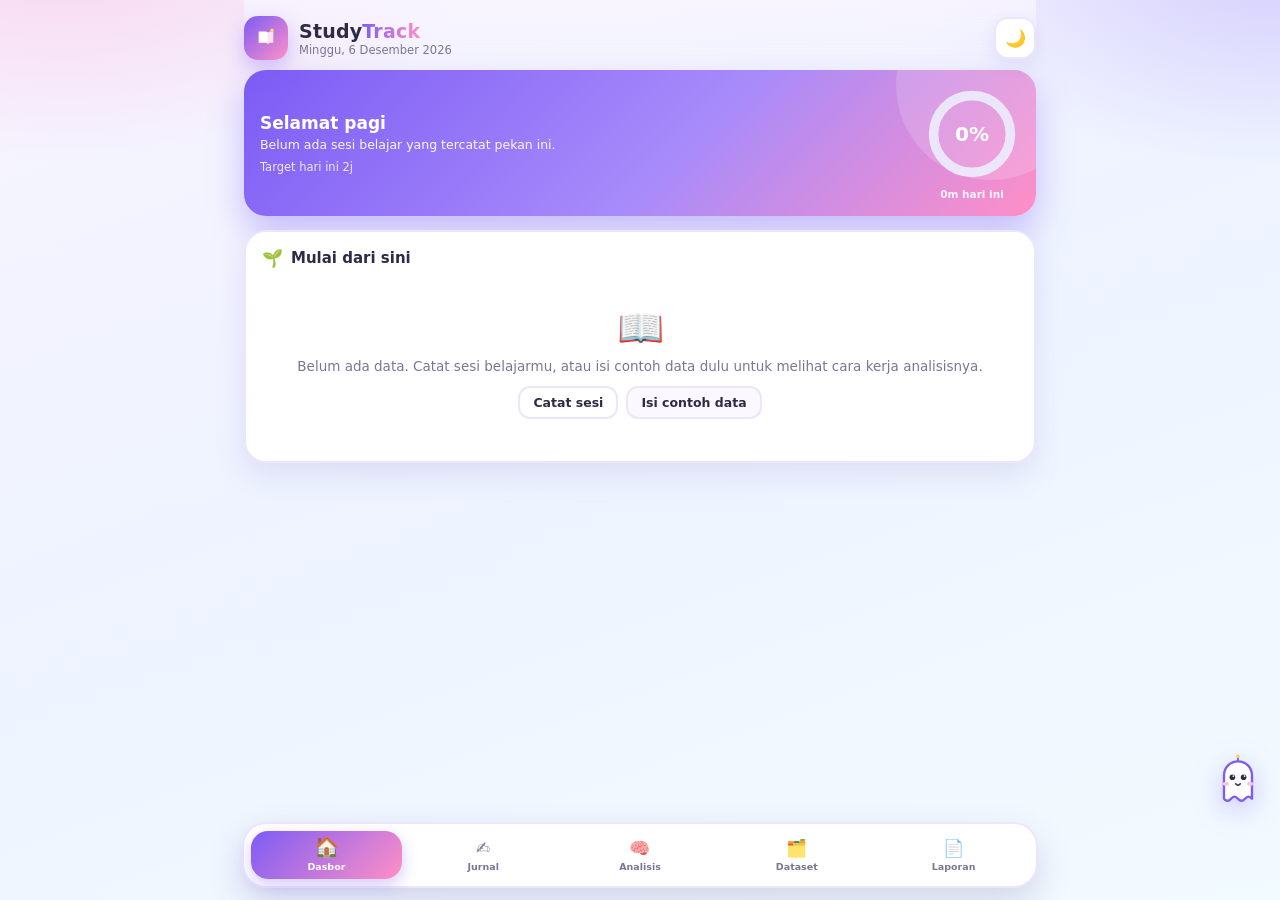
==== index.html @ 9d5ac4df "Versi web awal StudyTrack: pencatatan sesi, K-Means, dataset, laporan - Turunan struktur Target Ashi" ====
<!DOCTYPE html>
<html lang="id" data-tema="terang">
<head>
<meta charset="utf-8">
<meta name="viewport" content="width=device-width, initial-scale=1, viewport-fit=cover">
<meta name="theme-color" content="#7c5cf5">
<meta name="description" content="StudyTrack — aplikasi analisis kebiasaan belajar mahasiswa dengan K-Means clustering. Catat sesi belajar, lihat polamu, dapatkan saran yang terukur.">
<title>StudyTrack — Analisis Kebiasaan Belajar</title>
<link rel="canonical" href="https://studytrack.ghothys.my.id/">
<link rel="icon" type="image/svg+xml" href="data:image/svg+xml,%3Csvg xmlns='http://www.w3.org/2000/svg' viewBox='0 0 32 32'%3E%3Crect width='32' height='32' rx='9' fill='%237c5cf5'/%3E%3Cpath d='M9 9h6.5a3 3 0 0 1 3 3v11a2.6 2.6 0 0 0-2.6-2.6H9z' fill='%23fff'/%3E%3Cpath d='M23 9h-4.5a3 3 0 0 0-3 3v11a2.6 2.6 0 0 1 2.6-2.6H23z' fill='%23ffd6ea'/%3E%3C/svg%3E">
<link rel="manifest" href="manifest.webmanifest">
<link rel="stylesheet" href="assets/css/app.css">
</head>
<body>
<div class="app">
  <header class="topbar">
    <div class="brand">
      <div class="logo" aria-hidden="true">
        <svg viewBox="0 0 32 32" fill="none">
          <path d="M7 8h8.2a3.8 3.8 0 0 1 3.8 3.8V25a3.2 3.2 0 0 0-3.2-3.2H7z" fill="#ffffff"/>
          <path d="M25 8h-3.2A3.8 3.8 0 0 0 18 11.8V25a3.2 3.2 0 0 1 3.2-3.2H25z" fill="#ffe1f0"/>
          <circle cx="23.5" cy="6.5" r="2.2" fill="#ffd166"/>
        </svg>
      </div>
      <div>
        <h1>Study<span>Track</span></h1>
        <p id="tanggal">—</p>
      </div>
    </div>
    <button class="icon-tombol" data-act="tema" id="btnTema" title="Ganti tema" aria-label="Ganti tema">🌙</button>
  </header>
  <main id="isi"></main>
</div>

<nav class="tabbar" id="tabbar" aria-label="Navigasi utama"></nav>

<button id="nora" data-act="nora" title="Nora — asisten kecil" aria-label="Tanya Nora">
  <svg viewBox="0 0 120 120" aria-hidden="true">
    <path d="M30 100V50a30 30 0 0 1 60 0v50q-7.5-9-15 0-7.5 9-15 0-7.5-9-15 0-7.5 9-15 0Z" fill="#ffffff" stroke="#7c5cf5" stroke-width="5" stroke-linejoin="round"/>
    <circle cx="48" cy="54" r="6" fill="#2f2a45"/>
    <circle cx="72" cy="54" r="6" fill="#2f2a45"/>
    <circle cx="50" cy="51.5" r="1.9" fill="#ffffff"/>
    <circle cx="74" cy="51.5" r="1.9" fill="#ffffff"/>
    <ellipse cx="34" cy="68" rx="6.5" ry="4.5" fill="#ffc2dc"/>
    <ellipse cx="86" cy="68" rx="6.5" ry="4.5" fill="#ffc2dc"/>
    <path d="M55 68q5 6 10 0" fill="none" stroke="#2f2a45" stroke-width="3.2" stroke-linecap="round"/>
    <path d="M60 20v-8" stroke="#7c5cf5" stroke-width="4" stroke-linecap="round"/>
    <circle cx="60" cy="9" r="4" fill="#ffd166"/>
  </svg>
</button>
<div id="noraGelembung" role="status" aria-live="polite"></div>
<div id="toastWadah" aria-live="polite"></div>

<script src="assets/js/dataset.js"></script>
<script src="assets/js/kmeans.js"></script>
<script src="assets/js/grafik.js"></script>
<script src="assets/js/app.js"></script>
</body>
</html>
---- assets/css/app.css ----
/* ============================================================
   StudyTrack — lembar gaya
   Warisan rupa Target Ashira: pastel, kartu membulat, tab bawah.
   ============================================================ */
:root{
  --bg1:#f7f4ff; --bg2:#eef3ff; --bg3:#f2fbff;
  --card:#ffffff; --card2:#fbf9ff;
  --text:#2f2a45; --muted:#7c7595;
  --garis:#ece6fb;
  --ungu:#7c5cf5; --ungu2:#a78bfa; --pink:#ff8fc7;
  --biru:#5b8def; --mint:#34d399; --kuning:#f0a83c; --merah:#e8577d;
  --bayang:0 12px 30px rgba(110,90,180,.14);
  --bayang-kecil:0 6px 16px rgba(110,90,180,.1);
}
[data-tema="gelap"]{
  --bg1:#17142a; --bg2:#121022; --bg3:#0f1a24;
  --card:#211c39; --card2:#2a2447;
  --text:#f2eefc; --muted:#a79fc0;
  --garis:#332c52;
  --bayang:0 12px 30px rgba(0,0,0,.45);
  --bayang-kecil:0 6px 16px rgba(0,0,0,.35);
}
*{box-sizing:border-box;-webkit-tap-highlight-color:transparent}
html,body{margin:0;padding:0}
body{
  font-family:system-ui,-apple-system,"Segoe UI",Roboto,sans-serif;
  color:var(--text);min-height:100vh;overflow-x:hidden;
  background:
    radial-gradient(720px 400px at 5% -8%,rgba(255,143,199,.32),transparent 58%),
    radial-gradient(700px 400px at 100% -6%,rgba(124,92,245,.26),transparent 55%),
    linear-gradient(160deg,var(--bg1),var(--bg2) 45%,var(--bg3));
  background-attachment:fixed;
  transition:background .4s ease,color .3s ease;
}
.app{position:relative;z-index:1;max-width:820px;margin:0 auto;padding:0 14px 120px}

/* ---------- Kepala ---------- */
.topbar{
  display:flex;align-items:center;justify-content:space-between;gap:12px;
  padding:16px 0 10px;position:sticky;top:0;z-index:20;backdrop-filter:blur(14px);
}
.topbar::after{
  content:"";position:absolute;inset:0;border-radius:0 0 22px 22px;z-index:-1;
  background:linear-gradient(180deg,var(--bg1),transparent);opacity:.9;
}
.brand{display:flex;align-items:center;gap:11px;min-width:0}
.logo{
  width:44px;height:44px;border-radius:14px;display:grid;place-items:center;flex:0 0 auto;
  background:linear-gradient(135deg,var(--ungu),var(--pink));
  box-shadow:0 8px 20px rgba(124,92,245,.34);
}
.logo svg{width:26px;height:26px}
.brand h1{margin:0;font-size:19px;letter-spacing:.2px;white-space:nowrap}
.brand h1 span{background:linear-gradient(90deg,var(--ungu),var(--pink));-webkit-background-clip:text;background-clip:text;color:transparent}
.brand p{margin:1px 0 0;font-size:11.5px;color:var(--muted);white-space:nowrap;overflow:hidden;text-overflow:ellipsis}
.icon-tombol{
  width:42px;height:42px;border-radius:14px;border:2px solid var(--garis);background:var(--card);
  font-size:17px;cursor:pointer;box-shadow:var(--bayang-kecil);flex:0 0 auto;
  transition:transform .18s ease;
}
.icon-tombol:active{transform:scale(.9)}

/* ---------- Kartu ---------- */
.kartu{
  background:var(--card);border:2px solid var(--garis);border-radius:22px;
  padding:16px;box-shadow:var(--bayang);margin-bottom:14px;
  animation:naik .45s cubic-bezier(.22,1,.36,1) both;
}
.kartu h2{margin:0 0 12px;font-size:15px;display:flex;align-items:center;gap:8px}
.kartu h2 .ikon{font-size:17px}
.kartu h2 .kanan{margin-left:auto;font-size:11.5px;font-weight:700;color:var(--muted)}
@keyframes naik{from{opacity:0;transform:translateY(14px)}to{opacity:1;transform:none}}

/* ---------- Hero ---------- */
.hero{
  background:linear-gradient(135deg,var(--ungu),var(--ungu2) 55%,var(--pink));
  color:#fff;border:0;box-shadow:0 16px 34px rgba(124,92,245,.36);position:relative;overflow:hidden;
}
.hero::after{content:"";position:absolute;width:190px;height:190px;border-radius:50%;background:rgba(255,255,255,.16);top:-80px;right:-50px}
.hero h2{color:#fff;margin:0 0 4px;font-size:17px}
.hero p{margin:0;font-size:12.5px;opacity:.94}
.hero-isi{display:flex;gap:14px;align-items:center;justify-content:space-between;position:relative;z-index:1}
.hero-ring{flex:0 0 auto;text-align:center}
.hero-ring .ring{width:96px;height:96px}
.hero-ring small{display:block;font-size:10.5px;opacity:.9;margin-top:2px;font-weight:700}

/* ---------- Statistik ---------- */
.petak{display:grid;grid-template-columns:repeat(2,1fr);gap:10px}
.stat{
  background:var(--card);border:2px solid var(--garis);border-radius:18px;padding:12px;
  box-shadow:var(--bayang-kecil);
}
.stat .lbl{font-size:11px;color:var(--muted);font-weight:700;display:flex;align-items:center;gap:5px}
.stat .angka{font-size:20px;font-weight:800;margin-top:5px}
.stat .angka small{font-size:11.5px;font-weight:700;color:var(--muted)}

/* ---------- Cincin ---------- */
.ring{width:110px;height:110px;flex:0 0 auto}
.ring-bg{fill:none;stroke:var(--garis);stroke-width:10}
.ring-fg{fill:none;stroke-width:10;stroke-linecap:round;transition:stroke-dashoffset .9s cubic-bezier(.22,1,.36,1)}
.ring-angka{font-size:21px;font-weight:800;fill:var(--text)}

/* ---------- Chip ---------- */
.chip-baris{display:flex;gap:8px;overflow-x:auto;padding:2px 0 6px;scrollbar-width:none}
.chip-baris::-webkit-scrollbar{display:none}
.chip{
  border:2px solid var(--garis);background:var(--card);color:var(--muted);
  padding:7px 14px;border-radius:999px;font-size:12.5px;font-weight:700;white-space:nowrap;
  cursor:pointer;font-family:inherit;transition:all .2s ease;
}
.chip.aktif{background:linear-gradient(135deg,var(--ungu),var(--pink));color:#fff;border-color:transparent;box-shadow:0 6px 16px rgba(124,92,245,.3)}

/* ---------- Formulir ---------- */
label{display:block;font-size:12px;font-weight:700;color:var(--muted);margin:10px 0 5px}
input,textarea,select{
  width:100%;padding:11px 13px;border:2px solid var(--garis);border-radius:15px;
  font-size:14px;font-family:inherit;background:var(--card2);color:var(--text);
  transition:border-color .2s ease,box-shadow .2s ease;
}
input:focus,textarea:focus,select:focus{outline:none;border-color:var(--ungu);box-shadow:0 0 0 4px rgba(124,92,245,.14)}
textarea{min-height:64px;resize:vertical}
.baris{display:flex;gap:10px;flex-wrap:wrap}
.baris>.kolom{flex:1;min-width:130px}
.tombol{
  border:2px solid var(--garis);background:var(--card);color:var(--text);
  padding:10px 16px;border-radius:15px;font-weight:700;font-size:13.5px;cursor:pointer;font-family:inherit;
  transition:transform .15s ease,filter .2s ease;
}
.tombol:active{transform:scale(.95)}
.tombol.utama{border:0;color:#fff;background:linear-gradient(135deg,var(--ungu),var(--pink));box-shadow:0 8px 20px rgba(124,92,245,.3);width:100%;margin-top:14px}
.tombol.mini{padding:7px 13px;font-size:12.5px;border-radius:12px}
.tombol.lembut{background:var(--card2)}
input[type=range]{-webkit-appearance:none;appearance:none;height:8px;padding:0;border:0;border-radius:999px;background:var(--garis);margin-top:10px}
input[type=range]::-webkit-slider-thumb{-webkit-appearance:none;width:22px;height:22px;border-radius:50%;background:linear-gradient(135deg,var(--ungu),var(--pink));cursor:pointer;box-shadow:0 4px 10px rgba(124,92,245,.4)}

/* ---------- Daftar ---------- */
.daftar{display:flex;flex-direction:column;gap:10px}
.item{
  display:flex;gap:11px;align-items:flex-start;background:var(--card2);border:2px solid var(--garis);
  border-radius:18px;padding:12px;
}
.item-isi{flex:1;min-width:0}
.item-judul{font-weight:700;font-size:14.5px;word-break:break-word;display:flex;flex-wrap:wrap;align-items:center;gap:6px}
.item-cat{font-size:12.5px;color:var(--muted);margin-top:3px;white-space:pre-wrap;word-break:break-word}
.item-meta{display:flex;gap:7px;align-items:center;flex-wrap:wrap;margin-top:7px;font-size:11.5px;color:var(--muted)}
.hapus{flex:0 0 auto;background:transparent;border:0;font-size:16px;cursor:pointer;opacity:.55;padding:4px;border-radius:10px}
.hapus:hover{opacity:1}
.pil{padding:3px 9px;border-radius:999px;font-size:10.5px;font-weight:800}
.pil.mandiri{background:rgba(52,211,153,.18);color:#137a56}
.pil.kelompok{background:rgba(91,141,239,.18);color:#2a5bb0}
.pil.kelas{background:rgba(240,168,60,.2);color:#8a5a05}
[data-tema="gelap"] .pil.mandiri{color:#5fe0b0}
[data-tema="gelap"] .pil.kelompok{color:#8ab4f8}
[data-tema="gelap"] .pil.kelas{color:#f3c274}
.kosong{padding:26px 14px;text-align:center;color:var(--muted);font-size:13.5px}
.kosong .emo{font-size:38px;display:block;margin-bottom:8px}

/* ---------- Grafik ---------- */
.grafik{width:100%;height:auto;display:block;overflow:visible}
.grafik text{font-family:inherit}
.grafik .sumbu{stroke:var(--garis);stroke-width:1.5}
.grafik .grid{stroke:var(--garis);stroke-width:1;stroke-dasharray:3 4;opacity:.9}
.grafik .label-sumbu{font-size:9px;fill:var(--muted);font-weight:700}
.grafik .nilai{font-size:9.5px;fill:var(--text);font-weight:800}

/* ---------- Tabel ---------- */
.tabel-bungkus{overflow-x:auto;border:2px solid var(--garis);border-radius:16px}
table{border-collapse:collapse;width:100%;font-size:12px}
th,td{padding:8px 9px;text-align:left;white-space:nowrap;border-bottom:1px solid var(--garis)}
th{background:var(--card2);font-size:10.5px;text-transform:uppercase;letter-spacing:.04em;color:var(--muted);position:sticky;top:0}
tbody tr:last-child td{border-bottom:0}
tbody tr:hover{background:var(--card2)}
td.num{text-align:right;font-variant-numeric:tabular-nums}

/* ---------- Cluster ---------- */
.cluster-kartu{
  border:2px solid var(--garis);border-left:6px solid var(--ungu);border-radius:16px;
  padding:12px;margin-bottom:10px;background:var(--card2);
}
.cluster-kartu h3{margin:0;font-size:14px;display:flex;align-items:center;gap:8px}
.cluster-kartu h3 .jumlah{margin-left:auto;font-size:11.5px;font-weight:700;color:var(--muted)}
.cluster-kartu p{margin:7px 0 0;font-size:12.5px;color:var(--muted);line-height:1.5}
.cluster-kartu .fitur{display:flex;flex-wrap:wrap;gap:6px;margin-top:9px}
.cluster-kartu .fitur span{
  font-size:11px;background:var(--card);border:1.5px solid var(--garis);
  border-radius:999px;padding:3px 9px;color:var(--text);font-weight:600;
}
.sorot{box-shadow:0 0 0 3px rgba(124,92,245,.25)}

/* ---------- Maskot ---------- */
#nora{
  position:fixed;right:14px;bottom:92px;z-index:46;width:56px;height:56px;border:0;padding:0;
  background:transparent;cursor:pointer;filter:drop-shadow(0 8px 14px rgba(124,92,245,.32));
}
#nora svg{width:100%;height:100%;animation:apung 3.4s ease-in-out infinite}
@keyframes apung{0%,100%{transform:translateY(0)}50%{transform:translateY(-7px)}}
#noraGelembung{
  position:fixed;right:76px;bottom:96px;z-index:47;max-width:230px;
  background:var(--card);border:2px solid var(--garis);border-radius:18px 18px 4px 18px;
  padding:10px 13px;font-size:12.5px;font-weight:600;line-height:1.45;color:var(--text);
  box-shadow:var(--bayang);opacity:0;transform:translateY(8px) scale(.92);transform-origin:bottom right;
  transition:opacity .26s ease,transform .32s cubic-bezier(.34,1.56,.64,1);pointer-events:none;
}
#noraGelembung.tampil{opacity:1;transform:none}

/* ---------- Toast ---------- */
#toastWadah{position:fixed;left:50%;transform:translateX(-50%);bottom:96px;z-index:70;display:flex;flex-direction:column;gap:8px;align-items:center;width:calc(100% - 40px);max-width:420px;pointer-events:none}
.toast{padding:11px 18px;border-radius:15px;color:#fff;font-size:13px;font-weight:700;box-shadow:0 10px 24px rgba(0,0,0,.2);animation:toastMasuk .32s cubic-bezier(.34,1.56,.64,1) both}
.toast.mint{background:linear-gradient(135deg,var(--mint),var(--biru))}
.toast.merah{background:linear-gradient(135deg,var(--merah),var(--pink))}
.toast.ungu{background:linear-gradient(135deg,var(--ungu),var(--ungu2))}
.toast.keluar{animation:toastKeluar .3s ease forwards}
@keyframes toastMasuk{from{opacity:0;transform:translateY(16px) scale(.94)}to{opacity:1;transform:none}}
@keyframes toastKeluar{to{opacity:0;transform:translateY(10px) scale(.95)}}

/* ---------- Tab bawah ---------- */
.tabbar{
  position:fixed;left:50%;transform:translateX(-50%);bottom:12px;z-index:50;
  width:calc(100% - 24px);max-width:796px;display:flex;gap:6px;
  background:var(--card);border:2px solid var(--garis);border-radius:24px;padding:7px;
  box-shadow:0 14px 34px rgba(90,70,150,.2);backdrop-filter:blur(14px);
}
.tab{
  flex:1;border:0;background:transparent;color:var(--muted);padding:7px 2px;border-radius:17px;
  cursor:pointer;font-family:inherit;display:flex;flex-direction:column;align-items:center;gap:3px;
  transition:all .22s cubic-bezier(.34,1.56,.64,1);
}
.tab .tab-ikon{font-size:17px;transition:transform .25s cubic-bezier(.34,1.56,.64,1)}
.tab .tab-nama{font-size:9.5px;font-weight:800}
.tab.aktif{background:linear-gradient(135deg,var(--ungu),var(--pink));color:#fff;box-shadow:0 6px 16px rgba(124,92,245,.32)}
.tab.aktif .tab-ikon{transform:scale(1.2) translateY(-1px)}
.tab:active{transform:scale(.93)}

/* ---------- Lain-lain ---------- */
.kecil{font-size:11.5px;color:var(--muted);line-height:1.55}
.catatan{background:var(--card2);border:2px dashed var(--garis);border-radius:14px;padding:10px 12px;font-size:11.5px;color:var(--muted);line-height:1.55}
.baris-tombol{display:flex;gap:8px;flex-wrap:wrap;margin-top:12px}
.angka-besar{font-size:26px;font-weight:800;letter-spacing:-.02em}
.angka-besar small{font-size:12px;font-weight:700;color:var(--muted)}
.sep{height:2px;background:var(--garis);border:0;margin:14px 0}
@media (max-width:360px){.petak{grid-template-columns:1fr}.brand h1{font-size:17px}}
@media (prefers-reduced-motion:reduce){*{animation-duration:.001s!important;transition-duration:.001ms!important}}

/* ---------- Cetak ---------- */
@media print{
  body{background:#fff;color:#000}
  .tabbar,#nora,#noraGelembung,.topbar .icon-tombol,.baris-tombol,.no-print{display:none!important}
  .app{max-width:100%;padding:0}
  .kartu{box-shadow:none;border:1px solid #ddd;break-inside:avoid;page-break-inside:avoid}
  .hero{background:#eee!important;color:#000!important}
  .hero h2,.hero p{color:#000!important}
}
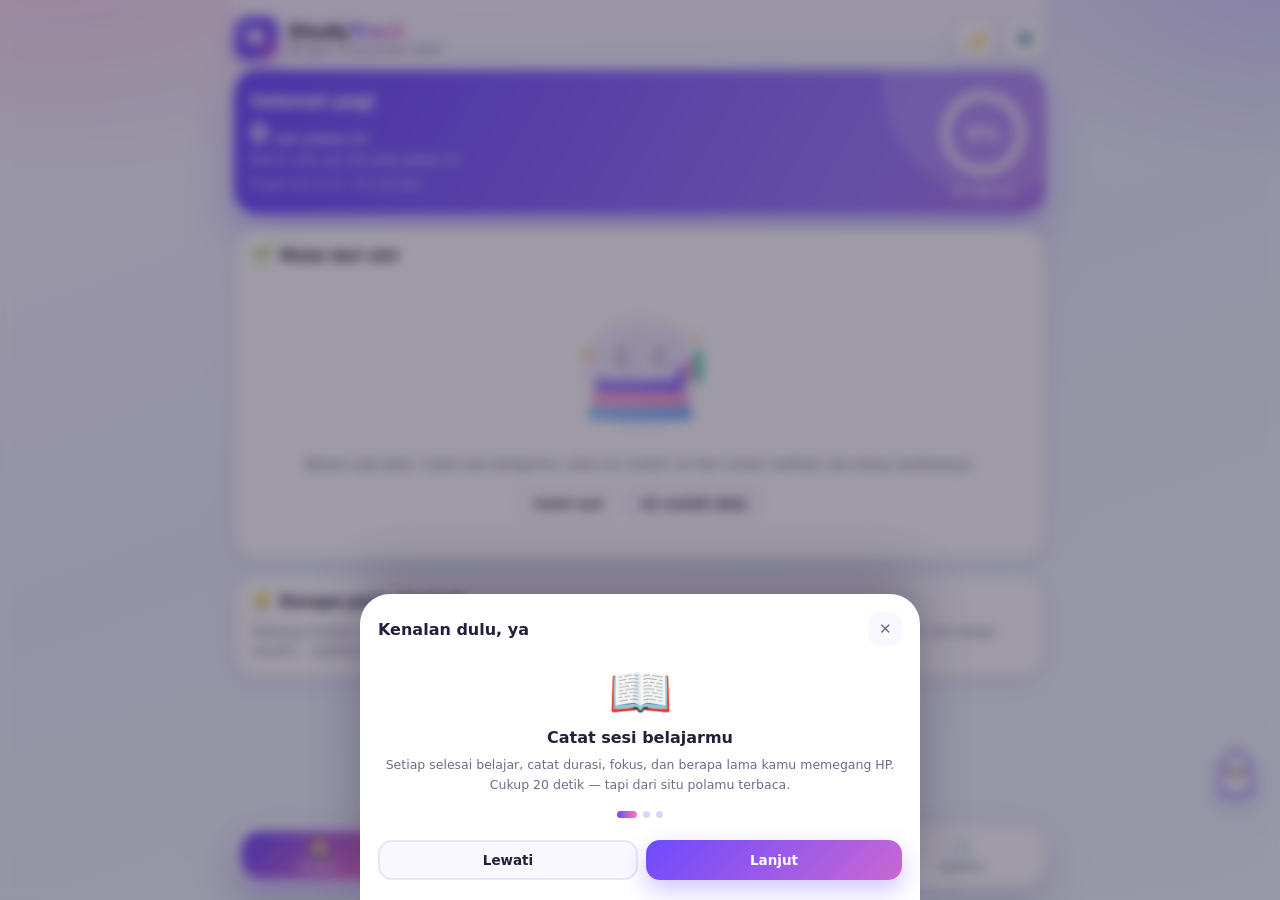
==== commit c00fbb02: "Rombak rupa dan gerak: sistem desain, animasi, onboarding, pengaturan - Sistem desain baru: token wa" ====
--- a/index.html
+++ b/index.html
@@ -3,15 +3,39 @@
 <head>
 <meta charset="utf-8">
 <meta name="viewport" content="width=device-width, initial-scale=1, viewport-fit=cover">
-<meta name="theme-color" content="#7c5cf5">
+<meta name="theme-color" content="#6d4aff">
 <meta name="description" content="StudyTrack — aplikasi analisis kebiasaan belajar mahasiswa dengan K-Means clustering. Catat sesi belajar, lihat polamu, dapatkan saran yang terukur.">
 <title>StudyTrack — Analisis Kebiasaan Belajar</title>
 <link rel="canonical" href="https://studytrack.ghothys.my.id/">
-<link rel="icon" type="image/svg+xml" href="data:image/svg+xml,%3Csvg xmlns='http://www.w3.org/2000/svg' viewBox='0 0 32 32'%3E%3Crect width='32' height='32' rx='9' fill='%237c5cf5'/%3E%3Cpath d='M9 9h6.5a3 3 0 0 1 3 3v11a2.6 2.6 0 0 0-2.6-2.6H9z' fill='%23fff'/%3E%3Cpath d='M23 9h-4.5a3 3 0 0 0-3 3v11a2.6 2.6 0 0 1 2.6-2.6H23z' fill='%23ffd6ea'/%3E%3C/svg%3E">
+
+<meta property="og:type" content="website">
+<meta property="og:title" content="StudyTrack — Analisis Kebiasaan Belajar Mahasiswa">
+<meta property="og:description" content="Catat sesi belajar, lihat pola kebiasaanmu lewat K-Means clustering, dapatkan saran yang terukur.">
+<meta property="og:image" content="assets/img/og.png">
+<meta name="twitter:card" content="summary_large_image">
+
+<link rel="icon" type="image/svg+xml" href="assets/ikon.svg">
+<link rel="apple-touch-icon" href="assets/img/ikon-192.png">
 <link rel="manifest" href="manifest.webmanifest">
 <link rel="stylesheet" href="assets/css/app.css">
 </head>
 <body>
+
+<!-- layar muat -->
+<div id="muat" role="status" aria-live="polite" aria-label="Memuat aplikasi">
+  <div class="muat-kartu">
+    <div class="muat-logo" aria-hidden="true">
+      <svg viewBox="0 0 32 32" fill="none">
+        <path d="M6 7h8.4a4 4 0 0 1 4 4v12a3.4 3.4 0 0 0-3.4-3.4H6z" fill="#ffffff"/>
+        <path d="M26 7h-3.4A4 4 0 0 0 18.6 11v12a3.4 3.4 0 0 1 3.4-3.4H26z" fill="#ffe1f0"/>
+        <circle cx="24" cy="5.6" r="2.4" fill="#f5a524"/>
+      </svg>
+    </div>
+    <div class="muat-label">StudyTrack</div>
+    <div class="muat-bar"><i></i></div>
+  </div>
+</div>
+
 <div class="app">
   <header class="topbar">
     <div class="brand">
@@ -19,7 +43,7 @@
         <svg viewBox="0 0 32 32" fill="none">
           <path d="M7 8h8.2a3.8 3.8 0 0 1 3.8 3.8V25a3.2 3.2 0 0 0-3.2-3.2H7z" fill="#ffffff"/>
           <path d="M25 8h-3.2A3.8 3.8 0 0 0 18 11.8V25a3.2 3.2 0 0 1 3.2-3.2H25z" fill="#ffe1f0"/>
-          <circle cx="23.5" cy="6.5" r="2.2" fill="#ffd166"/>
+          <circle cx="23.5" cy="6.5" r="2.2" fill="#f5a524"/>
         </svg>
       </div>
       <div>
@@ -27,7 +51,10 @@
         <p id="tanggal">—</p>
       </div>
     </div>
-    <button class="icon-tombol" data-act="tema" id="btnTema" title="Ganti tema" aria-label="Ganti tema">🌙</button>
+    <div class="topbar-aksi">
+      <button class="icon-tombol" data-act="tema" id="btnTema" title="Ganti tema" aria-label="Ganti tema">🌙</button>
+      <button class="icon-tombol" data-act="atur" title="Pengaturan" aria-label="Pengaturan">⚙️</button>
+    </div>
   </header>
   <main id="isi"></main>
 </div>
@@ -36,24 +63,28 @@
 
 <button id="nora" data-act="nora" title="Nora — asisten kecil" aria-label="Tanya Nora">
   <svg viewBox="0 0 120 120" aria-hidden="true">
-    <path d="M30 100V50a30 30 0 0 1 60 0v50q-7.5-9-15 0-7.5 9-15 0-7.5-9-15 0-7.5 9-15 0Z" fill="#ffffff" stroke="#7c5cf5" stroke-width="5" stroke-linejoin="round"/>
-    <circle cx="48" cy="54" r="6" fill="#2f2a45"/>
-    <circle cx="72" cy="54" r="6" fill="#2f2a45"/>
-    <circle cx="50" cy="51.5" r="1.9" fill="#ffffff"/>
-    <circle cx="74" cy="51.5" r="1.9" fill="#ffffff"/>
+    <path d="M30 100V50a30 30 0 0 1 60 0v50q-7.5-9-15 0-7.5 9-15 0-7.5-9-15 0-7.5 9-15 0Z" fill="#ffffff" stroke="#6d4aff" stroke-width="5" stroke-linejoin="round"/>
+    <g class="mata">
+      <circle cx="48" cy="54" r="6" fill="#241f3a"/>
+      <circle cx="72" cy="54" r="6" fill="#241f3a"/>
+      <circle cx="50" cy="51.5" r="1.9" fill="#ffffff"/>
+      <circle cx="74" cy="51.5" r="1.9" fill="#ffffff"/>
+    </g>
     <ellipse cx="34" cy="68" rx="6.5" ry="4.5" fill="#ffc2dc"/>
     <ellipse cx="86" cy="68" rx="6.5" ry="4.5" fill="#ffc2dc"/>
-    <path d="M55 68q5 6 10 0" fill="none" stroke="#2f2a45" stroke-width="3.2" stroke-linecap="round"/>
-    <path d="M60 20v-8" stroke="#7c5cf5" stroke-width="4" stroke-linecap="round"/>
-    <circle cx="60" cy="9" r="4" fill="#ffd166"/>
+    <path d="M55 68q5 6 10 0" fill="none" stroke="#241f3a" stroke-width="3.2" stroke-linecap="round"/>
+    <path d="M60 20v-8" stroke="#6d4aff" stroke-width="4" stroke-linecap="round"/>
+    <circle cx="60" cy="9" r="4" fill="#f5a524"/>
   </svg>
 </button>
 <div id="noraGelembung" role="status" aria-live="polite"></div>
+<div id="tumpah" aria-hidden="true"></div>
 <div id="toastWadah" aria-live="polite"></div>
 
 <script src="assets/js/dataset.js"></script>
 <script src="assets/js/kmeans.js"></script>
 <script src="assets/js/grafik.js"></script>
+<script src="assets/js/animasi.js"></script>
 <script src="assets/js/app.js"></script>
 </body>
 </html>
--- a/assets/css/app.css
+++ b/assets/css/app.css
@@ -1,103 +1,152 @@
 /* ============================================================
    StudyTrack — lembar gaya
-   Warisan rupa Target Ashira: pastel, kartu membulat, tab bawah.
+   Warisan rupa Target Ashira, dirapikan jadi sistem desain:
+   token warna, skala tipografi, dan lapisan gerak.
    ============================================================ */
+
+/* ---------- Token ---------- */
 :root{
-  --bg1:#f7f4ff; --bg2:#eef3ff; --bg3:#f2fbff;
-  --card:#ffffff; --card2:#fbf9ff;
-  --text:#2f2a45; --muted:#7c7595;
-  --garis:#ece6fb;
-  --ungu:#7c5cf5; --ungu2:#a78bfa; --pink:#ff8fc7;
-  --biru:#5b8def; --mint:#34d399; --kuning:#f0a83c; --merah:#e8577d;
-  --bayang:0 12px 30px rgba(110,90,180,.14);
-  --bayang-kecil:0 6px 16px rgba(110,90,180,.1);
-}
+  --bg:#f7f5ff; --bg2:#eef2ff; --bg3:#f3fbff;
+  --card:#ffffff; --card2:#faf8ff;
+  --text:#241f3a; --muted:#6f6a8a;
+  --garis:#eae4f9; --garis-kuat:#ddd3f5;
+
+  --ungu:#6d4aff; --ungu2:#9a7bff; --pink:#ff7ab8;
+  --biru:#4f8dfd; --mint:#22c39a; --kuning:#f5a524; --merah:#ef5b7d;
+
+  --r-xs:10px; --r-sm:14px; --r-md:18px; --r-lg:24px; --r-xl:30px;
+  --sp:14px;
+
+  --sh-1:0 2px 6px rgba(80,60,140,.06), 0 8px 20px rgba(80,60,140,.06);
+  --sh-2:0 10px 28px rgba(80,60,140,.12);
+  --sh-3:0 18px 44px rgba(70,50,130,.18);
+
+  --e-out:cubic-bezier(.22,1,.36,1);
+  --e-spring:cubic-bezier(.34,1.56,.64,1);
+  --t-fast:.18s; --t-med:.34s; --t-slow:.6s;
+
+  --tab-tinggi:70px;
+}
+
 [data-tema="gelap"]{
-  --bg1:#17142a; --bg2:#121022; --bg3:#0f1a24;
-  --card:#211c39; --card2:#2a2447;
-  --text:#f2eefc; --muted:#a79fc0;
-  --garis:#332c52;
-  --bayang:0 12px 30px rgba(0,0,0,.45);
-  --bayang-kecil:0 6px 16px rgba(0,0,0,.35);
-}
+  --bg:#0f0d1c; --bg2:#141126; --bg3:#101a24;
+  --card:#1b1730; --card2:#241f3d;
+  --text:#f4f0ff; --muted:#a79fc4;
+  --garis:#2e2850; --garis-kuat:#3b3466;
+  --sh-1:0 2px 6px rgba(0,0,0,.3), 0 8px 20px rgba(0,0,0,.25);
+  --sh-2:0 10px 28px rgba(0,0,0,.4);
+  --sh-3:0 18px 44px rgba(0,0,0,.55);
+}
+
 *{box-sizing:border-box;-webkit-tap-highlight-color:transparent}
 html,body{margin:0;padding:0}
+html{scroll-behavior:smooth}
 body{
   font-family:system-ui,-apple-system,"Segoe UI",Roboto,sans-serif;
   color:var(--text);min-height:100vh;overflow-x:hidden;
   background:
-    radial-gradient(720px 400px at 5% -8%,rgba(255,143,199,.32),transparent 58%),
-    radial-gradient(700px 400px at 100% -6%,rgba(124,92,245,.26),transparent 55%),
-    linear-gradient(160deg,var(--bg1),var(--bg2) 45%,var(--bg3));
+    radial-gradient(760px 420px at 4% -8%,rgba(255,122,184,.26),transparent 58%),
+    radial-gradient(720px 420px at 100% -6%,rgba(109,74,255,.22),transparent 55%),
+    linear-gradient(160deg,var(--bg),var(--bg2) 46%,var(--bg3));
   background-attachment:fixed;
-  transition:background .4s ease,color .3s ease;
-}
-.app{position:relative;z-index:1;max-width:820px;margin:0 auto;padding:0 14px 120px}
+  transition:background .5s ease,color .3s ease;
+}
+::selection{background:rgba(109,74,255,.22)}
+
+.app{position:relative;z-index:1;max-width:840px;margin:0 auto;padding:0 var(--sp) calc(var(--tab-tinggi) + 46px)}
 
 /* ---------- Kepala ---------- */
 .topbar{
-  display:flex;align-items:center;justify-content:space-between;gap:12px;
-  padding:16px 0 10px;position:sticky;top:0;z-index:20;backdrop-filter:blur(14px);
+  display:flex;align-items:center;justify-content:space-between;gap:10px;
+  padding:16px 0 10px;position:sticky;top:0;z-index:30;
+  backdrop-filter:blur(16px) saturate(1.2);
+  transition:padding var(--t-med) var(--e-out);
 }
 .topbar::after{
-  content:"";position:absolute;inset:0;border-radius:0 0 22px 22px;z-index:-1;
-  background:linear-gradient(180deg,var(--bg1),transparent);opacity:.9;
-}
-.brand{display:flex;align-items:center;gap:11px;min-width:0}
+  content:"";position:absolute;inset:0;z-index:-1;
+  background:linear-gradient(180deg,var(--bg) 30%,transparent);
+  opacity:.92;
+}
+.topbar.mengecil{padding:8px 0 6px}
+.topbar.mengecil .logo{width:36px;height:36px;border-radius:12px}
+.topbar.mengecil .logo svg{width:21px;height:21px}
+.topbar.mengecil .brand h1{font-size:16px}
+
+.brand{display:flex;align-items:center;gap:10px;min-width:0}
 .logo{
   width:44px;height:44px;border-radius:14px;display:grid;place-items:center;flex:0 0 auto;
-  background:linear-gradient(135deg,var(--ungu),var(--pink));
-  box-shadow:0 8px 20px rgba(124,92,245,.34);
-}
-.logo svg{width:26px;height:26px}
-.brand h1{margin:0;font-size:19px;letter-spacing:.2px;white-space:nowrap}
+  background:linear-gradient(135deg,var(--ungu2),var(--ungu) 60%,var(--pink));
+  box-shadow:0 8px 20px rgba(109,74,255,.32);
+  transition:width var(--t-med) var(--e-out),height var(--t-med) var(--e-out),border-radius var(--t-med) var(--e-out);
+}
+.logo svg{width:26px;height:26px;transition:width var(--t-med) var(--e-out)}
+.brand h1{margin:0;font-size:19px;letter-spacing:-.2px;white-space:nowrap;transition:font-size var(--t-med) var(--e-out)}
 .brand h1 span{background:linear-gradient(90deg,var(--ungu),var(--pink));-webkit-background-clip:text;background-clip:text;color:transparent}
 .brand p{margin:1px 0 0;font-size:11.5px;color:var(--muted);white-space:nowrap;overflow:hidden;text-overflow:ellipsis}
+.topbar-aksi{display:flex;gap:8px;flex:0 0 auto}
 .icon-tombol{
   width:42px;height:42px;border-radius:14px;border:2px solid var(--garis);background:var(--card);
-  font-size:17px;cursor:pointer;box-shadow:var(--bayang-kecil);flex:0 0 auto;
-  transition:transform .18s ease;
-}
+  font-size:16px;cursor:pointer;box-shadow:var(--sh-1);display:grid;place-items:center;
+  transition:transform var(--t-fast) var(--e-spring),border-color var(--t-fast),background var(--t-fast);
+}
+.icon-tombol:hover{border-color:var(--garis-kuat);transform:translateY(-1px)}
 .icon-tombol:active{transform:scale(.9)}
 
 /* ---------- Kartu ---------- */
 .kartu{
-  background:var(--card);border:2px solid var(--garis);border-radius:22px;
-  padding:16px;box-shadow:var(--bayang);margin-bottom:14px;
-  animation:naik .45s cubic-bezier(.22,1,.36,1) both;
-}
-.kartu h2{margin:0 0 12px;font-size:15px;display:flex;align-items:center;gap:8px}
-.kartu h2 .ikon{font-size:17px}
-.kartu h2 .kanan{margin-left:auto;font-size:11.5px;font-weight:700;color:var(--muted)}
-@keyframes naik{from{opacity:0;transform:translateY(14px)}to{opacity:1;transform:none}}
+  background:var(--card);border:2px solid var(--garis);border-radius:var(--r-lg);
+  padding:16px;box-shadow:var(--sh-1);margin-bottom:14px;
+  animation:kartuMasuk .6s var(--e-out) both;
+  animation-delay:calc(var(--i,0) * 55ms);
+}
+@keyframes kartuMasuk{from{opacity:0;transform:translateY(18px) scale(.985)}to{opacity:1;transform:none}}
+
+.kartu h2{margin:0 0 12px;font-size:15px;display:flex;align-items:center;gap:8px;letter-spacing:-.1px}
+.kartu h2 .ikon{font-size:16px}
+.kartu h2 .kanan{margin-left:auto;font-size:11.5px;font-weight:700;color:var(--muted);letter-spacing:0}
 
 /* ---------- Hero ---------- */
 .hero{
-  background:linear-gradient(135deg,var(--ungu),var(--ungu2) 55%,var(--pink));
-  color:#fff;border:0;box-shadow:0 16px 34px rgba(124,92,245,.36);position:relative;overflow:hidden;
-}
-.hero::after{content:"";position:absolute;width:190px;height:190px;border-radius:50%;background:rgba(255,255,255,.16);top:-80px;right:-50px}
-.hero h2{color:#fff;margin:0 0 4px;font-size:17px}
-.hero p{margin:0;font-size:12.5px;opacity:.94}
+  border:0;color:#fff;position:relative;overflow:hidden;
+  background:linear-gradient(120deg,var(--ungu) 0%,var(--ungu2) 42%,var(--pink) 100%);
+  background-size:180% 180%;
+  box-shadow:0 18px 40px rgba(109,74,255,.34);
+  animation:kartuMasuk .6s var(--e-out) both, warnaHero 14s ease-in-out infinite;
+}
+@keyframes warnaHero{0%,100%{background-position:0% 50%}50%{background-position:100% 50%}}
+.hero::after{
+  content:"";position:absolute;width:220px;height:220px;border-radius:50%;
+  background:rgba(255,255,255,.16);top:-96px;right:-56px;pointer-events:none;
+  animation:apung 9s ease-in-out infinite;
+}
 .hero-isi{display:flex;gap:14px;align-items:center;justify-content:space-between;position:relative;z-index:1}
+.hero-teks{min-width:0}
+.hero h2{color:#fff;margin:0 0 4px;font-size:17px;font-weight:800}
+.hero p{margin:0;font-size:12.5px;opacity:.95;line-height:1.5}
+.hero .hero-angka{font-size:26px;font-weight:800;letter-spacing:-.5px;margin:8px 0 2px;font-variant-numeric:tabular-nums}
+.hero .hero-angka small{font-size:12px;font-weight:700;opacity:.9;letter-spacing:0}
 .hero-ring{flex:0 0 auto;text-align:center}
-.hero-ring .ring{width:96px;height:96px}
-.hero-ring small{display:block;font-size:10.5px;opacity:.9;margin-top:2px;font-weight:700}
+.hero-ring .ring{width:94px;height:94px}
+.hero-ring small{display:block;font-size:10.5px;opacity:.92;margin-top:2px;font-weight:700}
 
 /* ---------- Statistik ---------- */
-.petak{display:grid;grid-template-columns:repeat(2,1fr);gap:10px}
+.petak{display:grid;grid-template-columns:repeat(2,1fr);gap:10px;margin-bottom:14px}
 .stat{
-  background:var(--card);border:2px solid var(--garis);border-radius:18px;padding:12px;
-  box-shadow:var(--bayang-kecil);
-}
+  background:var(--card);border:2px solid var(--garis);border-radius:var(--r-md);padding:12px;
+  box-shadow:var(--sh-1);animation:kartuMasuk .6s var(--e-out) both;
+  animation-delay:calc(var(--i,0) * 55ms + 80ms);
+  transition:transform var(--t-med) var(--e-out),box-shadow var(--t-med) var(--e-out);
+}
+.stat:hover{transform:translateY(-3px);box-shadow:var(--sh-2)}
 .stat .lbl{font-size:11px;color:var(--muted);font-weight:700;display:flex;align-items:center;gap:5px}
-.stat .angka{font-size:20px;font-weight:800;margin-top:5px}
-.stat .angka small{font-size:11.5px;font-weight:700;color:var(--muted)}
+.stat .angka{font-size:21px;font-weight:800;margin-top:5px;letter-spacing:-.3px;font-variant-numeric:tabular-nums}
+.stat .angka small{font-size:11.5px;font-weight:700;color:var(--muted);letter-spacing:0}
 
 /* ---------- Cincin ---------- */
-.ring{width:110px;height:110px;flex:0 0 auto}
+.ring{width:110px;height:110px;flex:0 0 auto;overflow:visible}
 .ring-bg{fill:none;stroke:var(--garis);stroke-width:10}
-.ring-fg{fill:none;stroke-width:10;stroke-linecap:round;transition:stroke-dashoffset .9s cubic-bezier(.22,1,.36,1)}
+.ring-fg{fill:none;stroke-width:10;stroke-linecap:round;animation:ringIsi 1.1s var(--e-out) both}
+@keyframes ringIsi{from{stroke-dashoffset:var(--dari)}to{stroke-dashoffset:var(--ke)}}
 .ring-angka{font-size:21px;font-weight:800;fill:var(--text)}
 
 /* ---------- Chip ---------- */
@@ -106,147 +155,306 @@
 .chip{
   border:2px solid var(--garis);background:var(--card);color:var(--muted);
   padding:7px 14px;border-radius:999px;font-size:12.5px;font-weight:700;white-space:nowrap;
-  cursor:pointer;font-family:inherit;transition:all .2s ease;
-}
-.chip.aktif{background:linear-gradient(135deg,var(--ungu),var(--pink));color:#fff;border-color:transparent;box-shadow:0 6px 16px rgba(124,92,245,.3)}
+  cursor:pointer;font-family:inherit;
+  transition:transform var(--t-fast) var(--e-spring),background var(--t-fast),color var(--t-fast),border-color var(--t-fast);
+}
+.chip:hover{border-color:var(--garis-kuat);color:var(--text)}
+.chip:active{transform:scale(.94)}
+.chip.aktif{background:linear-gradient(135deg,var(--ungu),var(--pink));color:#fff;border-color:transparent;box-shadow:0 6px 16px rgba(109,74,255,.3)}
+
+/* ---------- Segmen ---------- */
+.segmen{display:flex;gap:6px;background:var(--card2);border:2px solid var(--garis);border-radius:var(--r-sm);padding:4px}
+.segmen button{
+  flex:1;border:0;background:transparent;color:var(--muted);font-family:inherit;
+  font-size:12.5px;font-weight:700;padding:8px 6px;border-radius:10px;cursor:pointer;
+  transition:all var(--t-fast) var(--e-out);
+}
+.segmen button.aktif{background:var(--card);color:var(--ungu);box-shadow:var(--sh-1)}
 
 /* ---------- Formulir ---------- */
-label{display:block;font-size:12px;font-weight:700;color:var(--muted);margin:10px 0 5px}
+label{display:block;font-size:11.5px;font-weight:700;color:var(--muted);margin:10px 0 5px;letter-spacing:.1px}
 input,textarea,select{
-  width:100%;padding:11px 13px;border:2px solid var(--garis);border-radius:15px;
+  width:100%;padding:11px 13px;border:2px solid var(--garis);border-radius:var(--r-sm);
   font-size:14px;font-family:inherit;background:var(--card2);color:var(--text);
-  transition:border-color .2s ease,box-shadow .2s ease;
-}
-input:focus,textarea:focus,select:focus{outline:none;border-color:var(--ungu);box-shadow:0 0 0 4px rgba(124,92,245,.14)}
+  transition:border-color var(--t-fast),box-shadow var(--t-fast),background var(--t-fast);
+}
+input:hover,textarea:hover,select:hover{border-color:var(--garis-kuat)}
+input:focus,textarea:focus,select:focus{outline:none;border-color:var(--ungu);box-shadow:0 0 0 4px rgba(109,74,255,.13);background:var(--card)}
 textarea{min-height:64px;resize:vertical}
 .baris{display:flex;gap:10px;flex-wrap:wrap}
 .baris>.kolom{flex:1;min-width:130px}
+.durasi-cepat{display:flex;gap:6px;margin-top:7px;flex-wrap:wrap}
+.durasi-cepat button{
+  border:2px solid var(--garis);background:var(--card);color:var(--muted);
+  font-family:inherit;font-size:11.5px;font-weight:700;padding:5px 11px;border-radius:999px;cursor:pointer;
+  transition:all var(--t-fast) var(--e-spring);
+}
+.durasi-cepat button:hover{border-color:var(--ungu);color:var(--ungu)}
+.durasi-cepat button:active{transform:scale(.92)}
+input[type=range]{-webkit-appearance:none;appearance:none;height:8px;padding:0;border:0;border-radius:999px;background:var(--garis);margin-top:10px}
+input[type=range]::-webkit-slider-thumb{-webkit-appearance:none;width:22px;height:22px;border-radius:50%;background:linear-gradient(135deg,var(--ungu),var(--pink));cursor:pointer;box-shadow:0 4px 10px rgba(109,74,255,.4);transition:transform var(--t-fast) var(--e-spring)}
+input[type=range]::-webkit-slider-thumb:active{transform:scale(1.15)}
+
+/* ---------- Tombol ---------- */
 .tombol{
+  position:relative;overflow:hidden;
   border:2px solid var(--garis);background:var(--card);color:var(--text);
-  padding:10px 16px;border-radius:15px;font-weight:700;font-size:13.5px;cursor:pointer;font-family:inherit;
-  transition:transform .15s ease,filter .2s ease;
-}
-.tombol:active{transform:scale(.95)}
-.tombol.utama{border:0;color:#fff;background:linear-gradient(135deg,var(--ungu),var(--pink));box-shadow:0 8px 20px rgba(124,92,245,.3);width:100%;margin-top:14px}
+  padding:10px 16px;border-radius:var(--r-sm);font-weight:700;font-size:13.5px;cursor:pointer;font-family:inherit;
+  transition:transform var(--t-fast) var(--e-spring),box-shadow var(--t-fast),filter var(--t-fast);
+}
+.tombol:hover{box-shadow:var(--sh-1)}
+.tombol:active{transform:scale(.96)}
+.tombol.utama{
+  border:0;color:#fff;width:100%;margin-top:14px;
+  background:linear-gradient(135deg,var(--ungu),var(--pink));background-size:160% 160%;
+  box-shadow:0 10px 24px rgba(109,74,255,.32);
+  animation:warnaHero 8s ease-in-out infinite;
+}
+.tombol.utama:hover{filter:brightness(1.05)}
 .tombol.mini{padding:7px 13px;font-size:12.5px;border-radius:12px}
 .tombol.lembut{background:var(--card2)}
-input[type=range]{-webkit-appearance:none;appearance:none;height:8px;padding:0;border:0;border-radius:999px;background:var(--garis);margin-top:10px}
-input[type=range]::-webkit-slider-thumb{-webkit-appearance:none;width:22px;height:22px;border-radius:50%;background:linear-gradient(135deg,var(--ungu),var(--pink));cursor:pointer;box-shadow:0 4px 10px rgba(124,92,245,.4)}
+.tombol.hantu{border-color:transparent;background:transparent;color:var(--muted)}
+.tombol.bahaya{border-color:rgba(239,91,125,.4);color:var(--merah);background:rgba(239,91,125,.06)}
+
+.riak{position:absolute;border-radius:50%;background:rgba(255,255,255,.5);transform:scale(0);animation:riak .55s var(--e-out) forwards;pointer-events:none}
+@keyframes riak{to{transform:scale(2.6);opacity:0}}
 
 /* ---------- Daftar ---------- */
 .daftar{display:flex;flex-direction:column;gap:10px}
 .item{
   display:flex;gap:11px;align-items:flex-start;background:var(--card2);border:2px solid var(--garis);
-  border-radius:18px;padding:12px;
-}
+  border-radius:var(--r-md);padding:12px;
+  transition:border-color var(--t-fast),transform var(--t-fast),box-shadow var(--t-fast);
+}
+.item:hover{border-color:var(--garis-kuat);box-shadow:var(--sh-1)}
 .item-isi{flex:1;min-width:0}
 .item-judul{font-weight:700;font-size:14.5px;word-break:break-word;display:flex;flex-wrap:wrap;align-items:center;gap:6px}
-.item-cat{font-size:12.5px;color:var(--muted);margin-top:3px;white-space:pre-wrap;word-break:break-word}
+.item-cat{font-size:12.5px;color:var(--muted);margin-top:4px;white-space:pre-wrap;word-break:break-word}
 .item-meta{display:flex;gap:7px;align-items:center;flex-wrap:wrap;margin-top:7px;font-size:11.5px;color:var(--muted)}
-.hapus{flex:0 0 auto;background:transparent;border:0;font-size:16px;cursor:pointer;opacity:.55;padding:4px;border-radius:10px}
-.hapus:hover{opacity:1}
-.pil{padding:3px 9px;border-radius:999px;font-size:10.5px;font-weight:800}
-.pil.mandiri{background:rgba(52,211,153,.18);color:#137a56}
-.pil.kelompok{background:rgba(91,141,239,.18);color:#2a5bb0}
-.pil.kelas{background:rgba(240,168,60,.2);color:#8a5a05}
+.hapus{
+  flex:0 0 auto;background:transparent;border:0;font-size:15px;cursor:pointer;opacity:.5;
+  padding:5px;border-radius:10px;transition:opacity var(--t-fast),transform var(--t-fast),background var(--t-fast);
+}
+.hapus:hover{opacity:1;background:var(--card)}
+.hapus:active{transform:scale(.85)}
+.pil{padding:3px 9px;border-radius:999px;font-size:10.5px;font-weight:800;letter-spacing:.2px}
+.pil.mandiri{background:rgba(34,195,154,.16);color:#0f7a5f}
+.pil.kelompok{background:rgba(79,141,253,.16);color:#2a5bb0}
+.pil.kelas{background:rgba(245,165,36,.18);color:#8a5a05}
 [data-tema="gelap"] .pil.mandiri{color:#5fe0b0}
 [data-tema="gelap"] .pil.kelompok{color:#8ab4f8}
 [data-tema="gelap"] .pil.kelas{color:#f3c274}
-.kosong{padding:26px 14px;text-align:center;color:var(--muted);font-size:13.5px}
-.kosong .emo{font-size:38px;display:block;margin-bottom:8px}
+.kosong{padding:22px 14px;text-align:center;color:var(--muted);font-size:13.5px;line-height:1.6}
+.kosong img{width:190px;max-width:70%;display:block;margin:0 auto 10px;animation:apung 6s ease-in-out infinite}
 
 /* ---------- Grafik ---------- */
-.grafik{width:100%;height:auto;display:block;overflow:visible}
+.grafik{width:100%;height:auto;display:block;overflow:visible;max-width:560px;margin-left:auto;margin-right:auto}
 .grafik text{font-family:inherit}
 .grafik .sumbu{stroke:var(--garis);stroke-width:1.5}
-.grafik .grid{stroke:var(--garis);stroke-width:1;stroke-dasharray:3 4;opacity:.9}
+.grafik .grid{stroke:var(--garis);stroke-width:1;stroke-dasharray:3 4}
 .grafik .label-sumbu{font-size:9px;fill:var(--muted);font-weight:700}
 .grafik .nilai{font-size:9.5px;fill:var(--text);font-weight:800}
 
+.grafik .bt{transform-box:fill-box;transform-origin:center bottom;animation:batangTumbuh .75s var(--e-out) both;animation-delay:calc(var(--i,0) * 50ms)}
+@keyframes batangTumbuh{from{transform:scaleY(.02);opacity:0}to{transform:scaleY(1);opacity:1}}
+
+.grafik .bh{transform-box:fill-box;transform-origin:left center;animation:bhTumbuh .8s var(--e-out) both;animation-delay:calc(var(--i,0) * 70ms)}
+@keyframes bhTumbuh{from{transform:scaleX(.02);opacity:0}to{transform:scaleX(1);opacity:1}}
+
+.grafik .tk{transform-box:fill-box;transform-origin:center;animation:titikPop .5s var(--e-spring) both;animation-delay:calc(var(--i,0) * 14ms)}
+@keyframes titikPop{from{transform:scale(0);opacity:0}to{transform:scale(1);opacity:1}}
+
+.grafik .gj{animation:garisGambar 1.1s var(--e-out) both}
+@keyframes garisGambar{from{stroke-dashoffset:var(--panjang)}to{stroke-dashoffset:0}}
+.grafik .ga{animation:pudarMasuk .9s ease .35s both}
+@keyframes pudarMasuk{from{opacity:0}to{opacity:.13}}
+
+.grafik .rd{transform-box:view-box;transform-origin:160px 148px;animation:radarTumbuh .85s var(--e-out) both}
+@keyframes radarTumbuh{from{transform:scale(.2);opacity:0}to{transform:scale(1);opacity:1}}
+
 /* ---------- Tabel ---------- */
-.tabel-bungkus{overflow-x:auto;border:2px solid var(--garis);border-radius:16px}
+.tabel-bungkus{overflow-x:auto;border:2px solid var(--garis);border-radius:var(--r-sm);background:var(--card)}
 table{border-collapse:collapse;width:100%;font-size:12px}
 th,td{padding:8px 9px;text-align:left;white-space:nowrap;border-bottom:1px solid var(--garis)}
-th{background:var(--card2);font-size:10.5px;text-transform:uppercase;letter-spacing:.04em;color:var(--muted);position:sticky;top:0}
+th{background:var(--card2);font-size:10.5px;text-transform:uppercase;letter-spacing:.05em;color:var(--muted);position:sticky;top:0;z-index:1}
+th[data-urut]{cursor:pointer;user-select:none;transition:color var(--t-fast)}
+th[data-urut]:hover{color:var(--ungu)}
+th .arah{opacity:.45;font-size:9px}
+tbody tr{transition:background var(--t-fast)}
+tbody tr:hover{background:var(--card2)}
 tbody tr:last-child td{border-bottom:0}
-tbody tr:hover{background:var(--card2)}
 td.num{text-align:right;font-variant-numeric:tabular-nums}
 
 /* ---------- Cluster ---------- */
 .cluster-kartu{
-  border:2px solid var(--garis);border-left:6px solid var(--ungu);border-radius:16px;
+  border:2px solid var(--garis);border-left:6px solid var(--ungu);border-radius:var(--r-md);
   padding:12px;margin-bottom:10px;background:var(--card2);
-}
+  transition:transform var(--t-med) var(--e-out),box-shadow var(--t-med) var(--e-out);
+}
+.cluster-kartu:hover{transform:translateY(-2px);box-shadow:var(--sh-1)}
 .cluster-kartu h3{margin:0;font-size:14px;display:flex;align-items:center;gap:8px}
 .cluster-kartu h3 .jumlah{margin-left:auto;font-size:11.5px;font-weight:700;color:var(--muted)}
-.cluster-kartu p{margin:7px 0 0;font-size:12.5px;color:var(--muted);line-height:1.5}
-.cluster-kartu .fitur{display:flex;flex-wrap:wrap;gap:6px;margin-top:9px}
-.cluster-kartu .fitur span{
-  font-size:11px;background:var(--card);border:1.5px solid var(--garis);
-  border-radius:999px;padding:3px 9px;color:var(--text);font-weight:600;
-}
-.sorot{box-shadow:0 0 0 3px rgba(124,92,245,.25)}
+.cluster-kartu p{margin:8px 0 0;font-size:12.5px;color:var(--muted);line-height:1.55}
+.fitur-baris{display:flex;flex-direction:column;gap:6px;margin-top:10px}
+.fitur-baris .fb{display:flex;align-items:center;gap:8px;font-size:11.5px}
+.fitur-baris .fb span.n{width:66px;color:var(--muted);font-weight:700;flex:0 0 auto}
+.fitur-baris .fb .jalur{flex:1;height:7px;border-radius:999px;background:var(--garis);overflow:hidden}
+.fitur-baris .fb .jalur i{display:block;height:100%;border-radius:999px;transform-origin:left;animation:jalurTumbuh .8s var(--e-out) both;animation-delay:calc(var(--i,0) * 60ms)}
+@keyframes jalurTumbuh{from{transform:scaleX(0)}to{transform:scaleX(1)}}
+.fitur-baris .fb b{width:34px;text-align:right;font-variant-numeric:tabular-nums}
+
+.lencana{display:inline-flex;align-items:center;gap:6px;padding:4px 11px;border-radius:999px;font-size:11px;font-weight:800;letter-spacing:.2px}
+
+/* ---------- Lembar (modal bawah) ---------- */
+.tirai{
+  position:fixed;inset:0;z-index:80;display:flex;align-items:flex-end;justify-content:center;
+  background:rgba(24,18,44,.42);backdrop-filter:blur(6px);
+  animation:tiraiMasuk .3s ease both;
+}
+.tirai.tutup{animation:tiraiKeluar .26s ease forwards}
+@keyframes tiraiMasuk{from{opacity:.75}to{opacity:1}}
+@keyframes tiraiKeluar{to{opacity:0}}
+.lembar{
+  width:100%;max-width:560px;max-height:88vh;overflow-y:auto;
+  background:var(--card);border-radius:var(--r-xl) var(--r-xl) 0 0;
+  box-shadow:0 -20px 50px rgba(20,10,50,.3);
+  animation:lembarMasuk .42s var(--e-out) both;
+  padding-bottom:env(safe-area-inset-bottom,0px);
+}
+.tirai.tutup .lembar{animation:lembarKeluar .26s ease forwards}
+@keyframes lembarMasuk{from{transform:translateY(28px);opacity:.55}to{transform:none;opacity:1}}
+@keyframes lembarKeluar{to{transform:translateY(100%);opacity:.4}}
+.lembar-kepala{display:flex;align-items:center;gap:10px;padding:18px 18px 8px}
+.lembar-kepala h3{margin:0;font-size:16px}
+.lembar-kepala .tutup{margin-left:auto;border:0;background:var(--card2);width:34px;height:34px;border-radius:12px;cursor:pointer;font-size:15px;color:var(--muted)}
+.lembar-isi{padding:6px 18px 18px}
+.lembar-kaki{padding:0 18px 20px;display:flex;gap:8px}
+.lembar-kaki .tombol{flex:1;margin:0}
+
+.titik-langkah{display:flex;gap:6px;justify-content:center;margin:12px 0 4px}
+.titik-langkah i{width:7px;height:7px;border-radius:999px;background:var(--garis-kuat);transition:all var(--t-med) var(--e-spring)}
+.titik-langkah i.on{width:20px;background:linear-gradient(90deg,var(--ungu),var(--pink))}
 
 /* ---------- Maskot ---------- */
 #nora{
-  position:fixed;right:14px;bottom:92px;z-index:46;width:56px;height:56px;border:0;padding:0;
-  background:transparent;cursor:pointer;filter:drop-shadow(0 8px 14px rgba(124,92,245,.32));
-}
-#nora svg{width:100%;height:100%;animation:apung 3.4s ease-in-out infinite}
+  position:fixed;right:14px;bottom:calc(var(--tab-tinggi) + 26px);z-index:46;width:60px;height:60px;
+  border:0;padding:0;background:transparent;cursor:pointer;
+  filter:drop-shadow(0 10px 16px rgba(109,74,255,.28));
+  transition:transform var(--t-fast) var(--e-spring);
+}
+#nora:hover{transform:scale(1.06)}
+#nora:active{transform:scale(.92)}
+#nora svg{width:100%;height:100%;animation:apung 3.6s ease-in-out infinite}
+#nora .mata{transform-box:fill-box;transform-origin:center;animation:kedip 5.2s infinite}
+@keyframes kedip{0%,93%,100%{transform:scaleY(1)}96%{transform:scaleY(.08)}}
 @keyframes apung{0%,100%{transform:translateY(0)}50%{transform:translateY(-7px)}}
+
 #noraGelembung{
-  position:fixed;right:76px;bottom:96px;z-index:47;max-width:230px;
+  position:fixed;right:80px;bottom:calc(var(--tab-tinggi) + 30px);z-index:47;max-width:236px;
   background:var(--card);border:2px solid var(--garis);border-radius:18px 18px 4px 18px;
-  padding:10px 13px;font-size:12.5px;font-weight:600;line-height:1.45;color:var(--text);
-  box-shadow:var(--bayang);opacity:0;transform:translateY(8px) scale(.92);transform-origin:bottom right;
-  transition:opacity .26s ease,transform .32s cubic-bezier(.34,1.56,.64,1);pointer-events:none;
+  padding:11px 14px;font-size:12.5px;font-weight:600;line-height:1.5;color:var(--text);
+  box-shadow:var(--sh-2);opacity:0;transform:translateY(10px) scale(.9);transform-origin:bottom right;
+  transition:opacity .26s ease,transform .34s var(--e-spring);pointer-events:none;
 }
 #noraGelembung.tampil{opacity:1;transform:none}
 
 /* ---------- Toast ---------- */
-#toastWadah{position:fixed;left:50%;transform:translateX(-50%);bottom:96px;z-index:70;display:flex;flex-direction:column;gap:8px;align-items:center;width:calc(100% - 40px);max-width:420px;pointer-events:none}
-.toast{padding:11px 18px;border-radius:15px;color:#fff;font-size:13px;font-weight:700;box-shadow:0 10px 24px rgba(0,0,0,.2);animation:toastMasuk .32s cubic-bezier(.34,1.56,.64,1) both}
-.toast.mint{background:linear-gradient(135deg,var(--mint),var(--biru))}
+#toastWadah{position:fixed;left:50%;transform:translateX(-50%);bottom:calc(var(--tab-tinggi) + 30px);z-index:90;display:flex;flex-direction:column;gap:8px;align-items:center;width:calc(100% - 40px);max-width:420px;pointer-events:none}
+.toast{
+  display:flex;align-items:center;gap:8px;
+  padding:11px 18px;border-radius:15px;color:#fff;font-size:13px;font-weight:700;
+  box-shadow:0 12px 28px rgba(0,0,0,.22);animation:toastMasuk .38s var(--e-spring) both;
+}
+.toast.mint{background:linear-gradient(135deg,var(--mint),#3fd0c0)}
 .toast.merah{background:linear-gradient(135deg,var(--merah),var(--pink))}
 .toast.ungu{background:linear-gradient(135deg,var(--ungu),var(--ungu2))}
 .toast.keluar{animation:toastKeluar .3s ease forwards}
-@keyframes toastMasuk{from{opacity:0;transform:translateY(16px) scale(.94)}to{opacity:1;transform:none}}
+@keyframes toastMasuk{from{opacity:0;transform:translateY(18px) scale(.92)}to{opacity:1;transform:none}}
 @keyframes toastKeluar{to{opacity:0;transform:translateY(10px) scale(.95)}}
 
 /* ---------- Tab bawah ---------- */
 .tabbar{
   position:fixed;left:50%;transform:translateX(-50%);bottom:12px;z-index:50;
-  width:calc(100% - 24px);max-width:796px;display:flex;gap:6px;
-  background:var(--card);border:2px solid var(--garis);border-radius:24px;padding:7px;
-  box-shadow:0 14px 34px rgba(90,70,150,.2);backdrop-filter:blur(14px);
+  width:calc(100% - 24px);max-width:816px;display:flex;gap:4px;
+  background:var(--card);
+  border:2px solid var(--garis);border-radius:26px;padding:7px;
+  box-shadow:0 16px 40px rgba(70,50,130,.18);backdrop-filter:blur(18px) saturate(1.3);
 }
 .tab{
-  flex:1;border:0;background:transparent;color:var(--muted);padding:7px 2px;border-radius:17px;
+  position:relative;flex:1;border:0;background:transparent;color:var(--muted);padding:7px 2px;border-radius:19px;
   cursor:pointer;font-family:inherit;display:flex;flex-direction:column;align-items:center;gap:3px;
-  transition:all .22s cubic-bezier(.34,1.56,.64,1);
-}
-.tab .tab-ikon{font-size:17px;transition:transform .25s cubic-bezier(.34,1.56,.64,1)}
-.tab .tab-nama{font-size:9.5px;font-weight:800}
-.tab.aktif{background:linear-gradient(135deg,var(--ungu),var(--pink));color:#fff;box-shadow:0 6px 16px rgba(124,92,245,.32)}
-.tab.aktif .tab-ikon{transform:scale(1.2) translateY(-1px)}
-.tab:active{transform:scale(.93)}
+  transition:color var(--t-med),transform var(--t-fast) var(--e-spring);
+}
+.tab .tab-ikon{font-size:17px;transition:transform var(--t-med) var(--e-spring)}
+.tab .tab-nama{font-size:9.5px;font-weight:800;letter-spacing:.1px}
+.tab:active{transform:scale(.94)}
+.tab.aktif{color:#fff;background:linear-gradient(135deg,var(--ungu),var(--pink));box-shadow:0 8px 18px rgba(109,74,255,.34)}
+.tab.aktif .tab-ikon{transform:scale(1.18) translateY(-1px)}
+
+/* ---------- Konfeti ---------- */
+#tumpah{position:fixed;inset:0;pointer-events:none;z-index:95;overflow:hidden}
+.partikel{position:absolute;width:9px;height:9px;border-radius:3px;animation:pecah 1s var(--e-out) forwards}
+@keyframes pecah{
+  0%{opacity:1;transform:translate(0,0) rotate(0) scale(1)}
+  100%{opacity:0;transform:translate(var(--dx),var(--dy)) rotate(var(--rot)) scale(.4)}
+}
+
+/* ---------- Layar muat ---------- */
+#muat{
+  position:fixed;inset:0;z-index:200;display:grid;place-items:center;
+  background:linear-gradient(160deg,#f7f5ff,#eef2ff 50%,#f3fbff);
+  transition:opacity .6s ease,visibility .6s ease;
+}
+[data-tema="gelap"] #muat{background:linear-gradient(160deg,#0f0d1c,#141126 50%,#101a24)}
+#muat.lepas{opacity:0;visibility:hidden;pointer-events:none}
+#muat .muat-kartu{display:flex;flex-direction:column;align-items:center;gap:16px}
+#muat .muat-logo{
+  width:74px;height:74px;border-radius:22px;display:grid;place-items:center;
+  background:linear-gradient(135deg,var(--ungu2),var(--ungu) 60%,var(--pink));
+  box-shadow:0 16px 36px rgba(109,74,255,.36);animation:denyut 1.8s ease-in-out infinite;
+}
+@keyframes denyut{0%,100%{transform:scale(1)}50%{transform:scale(1.06)}}
+#muat .muat-logo svg{width:42px;height:42px}
+#muat .muat-label{font-size:11px;font-weight:800;letter-spacing:.28em;text-transform:uppercase;color:var(--muted)}
+#muat .muat-bar{width:150px;height:3px;border-radius:99px;background:var(--garis);overflow:hidden}
+#muat .muat-bar i{display:block;height:100%;width:40%;border-radius:99px;background:linear-gradient(90deg,var(--ungu),var(--pink));animation:muatIsi 1.1s ease-in-out infinite}
+@keyframes muatIsi{0%{transform:translateX(-120%)}100%{transform:translateX(330%)}}
 
 /* ---------- Lain-lain ---------- */
-.kecil{font-size:11.5px;color:var(--muted);line-height:1.55}
-.catatan{background:var(--card2);border:2px dashed var(--garis);border-radius:14px;padding:10px 12px;font-size:11.5px;color:var(--muted);line-height:1.55}
+.kecil{font-size:11.5px;color:var(--muted);line-height:1.6}
+.catatan{background:var(--card2);border:2px dashed var(--garis);border-radius:var(--r-sm);padding:10px 12px;font-size:11.5px;color:var(--muted);line-height:1.6}
 .baris-tombol{display:flex;gap:8px;flex-wrap:wrap;margin-top:12px}
-.angka-besar{font-size:26px;font-weight:800;letter-spacing:-.02em}
-.angka-besar small{font-size:12px;font-weight:700;color:var(--muted)}
+.angka-besar{font-size:27px;font-weight:800;letter-spacing:-.5px;font-variant-numeric:tabular-nums}
+.angka-besar small{font-size:12px;font-weight:700;color:var(--muted);letter-spacing:0}
 .sep{height:2px;background:var(--garis);border:0;margin:14px 0}
-@media (max-width:360px){.petak{grid-template-columns:1fr}.brand h1{font-size:17px}}
-@media (prefers-reduced-motion:reduce){*{animation-duration:.001s!important;transition-duration:.001ms!important}}
+details{border:2px solid var(--garis);border-radius:var(--r-sm);padding:10px 12px;background:var(--card2)}
+details summary{cursor:pointer;font-size:12.5px;font-weight:700;color:var(--muted);list-style:none}
+details summary::-webkit-details-marker{display:none}
+details summary::before{content:"▸ ";display:inline-block;transition:transform var(--t-fast)}
+details[open] summary::before{transform:rotate(90deg)}
+details[open] summary{margin-bottom:8px}
+.isi-masuk{animation:isiMasuk .42s var(--e-out) both}
+@keyframes isiMasuk{from{transform:translateY(10px)}to{transform:none}}
+
+@media (max-width:360px){
+  .petak{grid-template-columns:1fr}
+  .brand h1{font-size:17px}
+  .hero-ring .ring{width:82px;height:82px}
+}
+@media (min-width:700px){
+  .petak{grid-template-columns:repeat(4,1fr)}
+}
+@media (prefers-reduced-motion:reduce){
+  *{animation-duration:.001s!important;animation-delay:0s!important;transition-duration:.001s!important}
+}
 
 /* ---------- Cetak ---------- */
 @media print{
   body{background:#fff;color:#000}
-  .tabbar,#nora,#noraGelembung,.topbar .icon-tombol,.baris-tombol,.no-print{display:none!important}
+  .tabbar,#nora,#noraGelembung,.topbar .icon-tombol,.baris-tombol,.no-print,.tirai,#muat{display:none!important}
   .app{max-width:100%;padding:0}
-  .kartu{box-shadow:none;border:1px solid #ddd;break-inside:avoid;page-break-inside:avoid}
+  .kartu{box-shadow:none;border:1px solid #ddd;break-inside:avoid;page-break-inside:avoid;animation:none}
   .hero{background:#eee!important;color:#000!important}
-  .hero h2,.hero p{color:#000!important}
-}
+  .hero h2,.hero p,.hero .hero-angka{color:#000!important}
+  .stat{animation:none}
+}
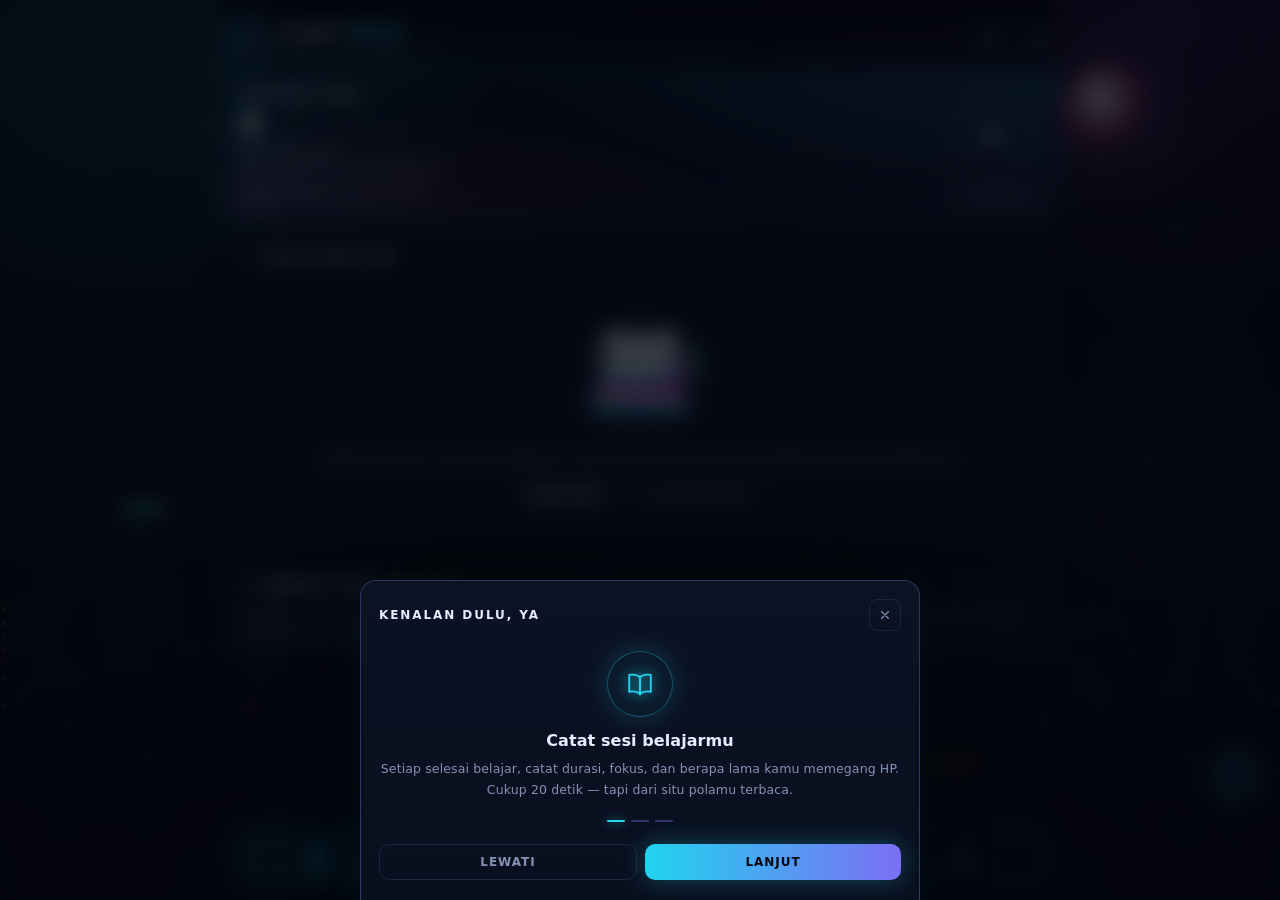
==== commit 0361dccb: "Tema neon/hologram: kota futuristik beranimasi, ikon garis, palet cyberpunk - kota.js: tiga lapis si" ====
--- a/index.html
+++ b/index.html
@@ -1,12 +1,13 @@
 <!DOCTYPE html>
-<html lang="id" data-tema="terang">
+<html lang="id" data-tema="gelap">
 <head>
 <meta charset="utf-8">
 <meta name="viewport" content="width=device-width, initial-scale=1, viewport-fit=cover">
-<meta name="theme-color" content="#6d4aff">
+<meta name="theme-color" content="#04060f">
+<meta name="color-scheme" content="dark light">
 <meta name="description" content="StudyTrack — aplikasi analisis kebiasaan belajar mahasiswa dengan K-Means clustering. Catat sesi belajar, lihat polamu, dapatkan saran yang terukur.">
 <title>StudyTrack — Analisis Kebiasaan Belajar</title>
-<link rel="canonical" href="https://studytrack.ghothys.my.id/">
+<link rel="canonical" href="https://whitefoxrakka-cloud.github.io/studytrack-ssd30/">
 
 <meta property="og:type" content="website">
 <meta property="og:title" content="StudyTrack — Analisis Kebiasaan Belajar Mahasiswa">
@@ -21,18 +22,16 @@
 </head>
 <body>
 
+<!-- latar kota futuristik: diisi oleh kota.js -->
+<div id="kota" aria-hidden="true"></div>
+
 <!-- layar muat -->
 <div id="muat" role="status" aria-live="polite" aria-label="Memuat aplikasi">
   <div class="muat-kartu">
-    <div class="muat-logo" aria-hidden="true">
-      <svg viewBox="0 0 32 32" fill="none">
-        <path d="M6 7h8.4a4 4 0 0 1 4 4v12a3.4 3.4 0 0 0-3.4-3.4H6z" fill="#ffffff"/>
-        <path d="M26 7h-3.4A4 4 0 0 0 18.6 11v12a3.4 3.4 0 0 1 3.4-3.4H26z" fill="#ffe1f0"/>
-        <circle cx="24" cy="5.6" r="2.4" fill="#f5a524"/>
-      </svg>
-    </div>
-    <div class="muat-label">StudyTrack</div>
+    <div class="muat-logo" aria-hidden="true">STUDY<span>TRACK</span></div>
+    <div class="muat-label">Sistem analisis kebiasaan belajar</div>
     <div class="muat-bar"><i></i></div>
+    <div class="muat-log" id="muatLog">memuat dataset survei</div>
   </div>
 </div>
 
@@ -41,9 +40,9 @@
     <div class="brand">
       <div class="logo" aria-hidden="true">
         <svg viewBox="0 0 32 32" fill="none">
-          <path d="M7 8h8.2a3.8 3.8 0 0 1 3.8 3.8V25a3.2 3.2 0 0 0-3.2-3.2H7z" fill="#ffffff"/>
-          <path d="M25 8h-3.2A3.8 3.8 0 0 0 18 11.8V25a3.2 3.2 0 0 1 3.2-3.2H25z" fill="#ffe1f0"/>
-          <circle cx="23.5" cy="6.5" r="2.2" fill="#f5a524"/>
+          <path d="M16 3.4 26.2 9.2v13.6L16 28.6 5.8 22.8V9.2z" stroke="currentColor" stroke-width="1.3" stroke-linejoin="round" opacity=".45"/>
+          <path d="M11.2 20.2v-5M16 20.2V10.4M20.8 20.2v-3.4" stroke="currentColor" stroke-width="2" stroke-linecap="round"/>
+          <circle cx="16" cy="6.8" r="1.7" fill="currentColor"/>
         </svg>
       </div>
       <div>
@@ -52,8 +51,12 @@
       </div>
     </div>
     <div class="topbar-aksi">
-      <button class="icon-tombol" data-act="tema" id="btnTema" title="Ganti tema" aria-label="Ganti tema">🌙</button>
-      <button class="icon-tombol" data-act="atur" title="Pengaturan" aria-label="Pengaturan">⚙️</button>
+      <button class="icon-tombol" data-act="tema" id="btnTema" title="Ganti tema" aria-label="Ganti tema">
+        <svg viewBox="0 0 24 24" aria-hidden="true"><path d="M20 14.6A8.6 8.6 0 0 1 9.4 4a8.6 8.6 0 1 0 10.6 10.6z"/></svg>
+      </button>
+      <button class="icon-tombol" data-act="atur" title="Pengaturan" aria-label="Pengaturan">
+        <svg viewBox="0 0 24 24" aria-hidden="true"><circle cx="12" cy="12" r="3.1"/><path d="M12 2.9v2.7M12 18.4v2.7M2.9 12h2.7M18.4 12h2.7M5.6 5.6l1.9 1.9M16.5 16.5l1.9 1.9M18.4 5.6l-1.9 1.9M7.5 16.5l-1.9 1.9"/></svg>
+      </button>
     </div>
   </header>
   <main id="isi"></main>
@@ -63,18 +66,18 @@
 
 <button id="nora" data-act="nora" title="Nora — asisten kecil" aria-label="Tanya Nora">
   <svg viewBox="0 0 120 120" aria-hidden="true">
-    <path d="M30 100V50a30 30 0 0 1 60 0v50q-7.5-9-15 0-7.5 9-15 0-7.5-9-15 0-7.5 9-15 0Z" fill="#ffffff" stroke="#6d4aff" stroke-width="5" stroke-linejoin="round"/>
-    <g class="mata">
-      <circle cx="48" cy="54" r="6" fill="#241f3a"/>
-      <circle cx="72" cy="54" r="6" fill="#241f3a"/>
-      <circle cx="50" cy="51.5" r="1.9" fill="#ffffff"/>
-      <circle cx="74" cy="51.5" r="1.9" fill="#ffffff"/>
+    <circle class="cincin-holo" cx="60" cy="62" r="47" fill="none" stroke="#22d3ee" stroke-width=".9" stroke-dasharray="3 8" opacity=".5"/>
+    <g class="badan-holo">
+      <path d="M34 96V58a26 26 0 0 1 52 0v38q-6.5-8-13 0-6.5 8-13 0-6.5-8-13 0-6.5 8-13 0Z" fill="rgba(8,16,32,.88)" stroke="#22d3ee" stroke-width="2.3" stroke-linejoin="round"/>
+      <path d="M34 96V58a26 26 0 0 1 52 0v38q-6.5-8-13 0-6.5 8-13 0-6.5-8-13 0-6.5 8-13 0Z" fill="none" stroke="#ff2d95" stroke-width="1" opacity=".45" transform="translate(1.8 1.8)"/>
+      <g class="mata">
+        <rect x="43" y="52" width="11" height="6.4" rx="3.2" fill="#22d3ee"/>
+        <rect x="66" y="52" width="11" height="6.4" rx="3.2" fill="#22d3ee"/>
+      </g>
+      <path d="M52 68h16" stroke="#22d3ee" stroke-width="2.2" stroke-linecap="round" opacity=".75"/>
+      <path d="M60 32V20" stroke="#22d3ee" stroke-width="2.2" stroke-linecap="round"/>
+      <circle cx="60" cy="17" r="3.4" fill="#ff2d95"/>
     </g>
-    <ellipse cx="34" cy="68" rx="6.5" ry="4.5" fill="#ffc2dc"/>
-    <ellipse cx="86" cy="68" rx="6.5" ry="4.5" fill="#ffc2dc"/>
-    <path d="M55 68q5 6 10 0" fill="none" stroke="#241f3a" stroke-width="3.2" stroke-linecap="round"/>
-    <path d="M60 20v-8" stroke="#6d4aff" stroke-width="4" stroke-linecap="round"/>
-    <circle cx="60" cy="9" r="4" fill="#f5a524"/>
   </svg>
 </button>
 <div id="noraGelembung" role="status" aria-live="polite"></div>
@@ -83,8 +86,10 @@
 
 <script src="assets/js/dataset.js"></script>
 <script src="assets/js/kmeans.js"></script>
+<script src="assets/js/ikon.js"></script>
 <script src="assets/js/grafik.js"></script>
 <script src="assets/js/animasi.js"></script>
+<script src="assets/js/kota.js"></script>
 <script src="assets/js/app.js"></script>
 </body>
 </html>
--- a/assets/css/app.css
+++ b/assets/css/app.css
@@ -1,41 +1,57 @@
 /* ============================================================
-   StudyTrack — lembar gaya
-   Warisan rupa Target Ashira, dirapikan jadi sistem desain:
-   token warna, skala tipografi, dan lapisan gerak.
+   StudyTrack — lembar gaya "NEON//HOLO"
+   Rujukan rupa: Cyberpunk 2077, Detroit: Become Human, Portal 2,
+   Cloudpunk. Panel gelap, garis tipis, aksen neon, hologram.
    ============================================================ */
 
-/* ---------- Token ---------- */
+/* ---------- Token: malam neon (bawaan) ---------- */
 :root{
-  --bg:#f7f5ff; --bg2:#eef2ff; --bg3:#f3fbff;
-  --card:#ffffff; --card2:#faf8ff;
-  --text:#241f3a; --muted:#6f6a8a;
-  --garis:#eae4f9; --garis-kuat:#ddd3f5;
-
-  --ungu:#6d4aff; --ungu2:#9a7bff; --pink:#ff7ab8;
-  --biru:#4f8dfd; --mint:#22c39a; --kuning:#f5a524; --merah:#ef5b7d;
-
-  --r-xs:10px; --r-sm:14px; --r-md:18px; --r-lg:24px; --r-xl:30px;
+  --bg:#04060f; --bg2:#070b16; --bg3:#0a1020;
+  --panel:rgba(11,16,30,.76); --panel2:rgba(16,22,42,.84);
+  --panel-pekat:#0b1020;
+  --text:#e6edff; --muted:#8492b4;
+  --garis:#1b2440; --garis-kuat:#2b3a63;
+
+  --ungu:#8b5cf6; --ungu2:#22d3ee; --pink:#ff2d95;
+  --biru:#22d3ee; --mint:#2ee6a8; --kuning:#ffb020; --merah:#ff4d6d;
+
+  --neon:var(--ungu2);
+  --cahaya:0 0 22px rgba(34,211,238,.28);
+  --cahaya-pink:0 0 22px rgba(255,45,149,.28);
+
+  --r-xs:8px; --r-sm:10px; --r-md:14px; --r-lg:18px; --r-xl:22px;
   --sp:14px;
 
-  --sh-1:0 2px 6px rgba(80,60,140,.06), 0 8px 20px rgba(80,60,140,.06);
-  --sh-2:0 10px 28px rgba(80,60,140,.12);
-  --sh-3:0 18px 44px rgba(70,50,130,.18);
+  --sh-1:0 1px 0 rgba(255,255,255,.03) inset, 0 10px 26px rgba(0,0,0,.45);
+  --sh-2:0 14px 36px rgba(0,0,0,.55);
+  --sh-3:0 22px 60px rgba(0,0,0,.65);
 
   --e-out:cubic-bezier(.22,1,.36,1);
   --e-spring:cubic-bezier(.34,1.56,.64,1);
-  --t-fast:.18s; --t-med:.34s; --t-slow:.6s;
-
+  --t-fast:.16s; --t-med:.3s; --t-slow:.6s;
+
+  --font-mono:ui-monospace,"SF Mono","Cascadia Mono","Segoe UI Mono",Consolas,monospace;
   --tab-tinggi:70px;
 }
 
-[data-tema="gelap"]{
-  --bg:#0f0d1c; --bg2:#141126; --bg3:#101a24;
-  --card:#1b1730; --card2:#241f3d;
-  --text:#f4f0ff; --muted:#a79fc4;
-  --garis:#2e2850; --garis-kuat:#3b3466;
-  --sh-1:0 2px 6px rgba(0,0,0,.3), 0 8px 20px rgba(0,0,0,.25);
-  --sh-2:0 10px 28px rgba(0,0,0,.4);
-  --sh-3:0 18px 44px rgba(0,0,0,.55);
+/* ---------- Token: siang (Detroit bersih) ---------- */
+[data-tema="terang"]{
+  --bg:#e9edf5; --bg2:#e2e8f2; --bg3:#eef2f8;
+  --panel:rgba(255,255,255,.88); --panel2:rgba(244,247,252,.92);
+  --panel-pekat:#ffffff;
+  --text:#0e1524; --muted:#5a6883;
+  --garis:#d3dbe8; --garis-kuat:#b9c5da;
+
+  --ungu:#5b21b6; --ungu2:#0e7490; --pink:#be185d;
+  --biru:#0e7490; --mint:#047857; --kuning:#b45309; --merah:#dc2626;
+
+  --neon:#0e7490;
+  --cahaya:0 0 0 rgba(0,0,0,0);
+  --cahaya-pink:0 0 0 rgba(0,0,0,0);
+
+  --sh-1:0 1px 2px rgba(16,24,40,.04), 0 8px 22px rgba(16,24,40,.08);
+  --sh-2:0 14px 32px rgba(16,24,40,.12);
+  --sh-3:0 22px 50px rgba(16,24,40,.16);
 }
 
 *{box-sizing:border-box;-webkit-tap-highlight-color:transparent}
@@ -44,356 +60,616 @@
 body{
   font-family:system-ui,-apple-system,"Segoe UI",Roboto,sans-serif;
   color:var(--text);min-height:100vh;overflow-x:hidden;
+  background:var(--bg);
+  transition:background .5s ease,color .3s ease;
+  letter-spacing:.005em;
+}
+[data-tema="terang"] body{
   background:
-    radial-gradient(760px 420px at 4% -8%,rgba(255,122,184,.26),transparent 58%),
-    radial-gradient(720px 420px at 100% -6%,rgba(109,74,255,.22),transparent 55%),
-    linear-gradient(160deg,var(--bg),var(--bg2) 46%,var(--bg3));
+    radial-gradient(900px 500px at 8% -10%,rgba(14,116,144,.10),transparent 60%),
+    radial-gradient(800px 460px at 100% -6%,rgba(91,33,182,.08),transparent 58%),
+    linear-gradient(170deg,var(--bg),var(--bg2) 55%,var(--bg3));
   background-attachment:fixed;
-  transition:background .5s ease,color .3s ease;
-}
-::selection{background:rgba(109,74,255,.22)}
-
-.app{position:relative;z-index:1;max-width:840px;margin:0 auto;padding:0 var(--sp) calc(var(--tab-tinggi) + 46px)}
+}
+::selection{background:rgba(34,211,238,.3);color:#fff}
+[data-tema="terang"] ::selection{background:rgba(14,116,144,.2);color:#0e1524}
+
+/* ---------- Lapisan kota ---------- */
+#kota{position:fixed;inset:0;z-index:0;overflow:hidden;pointer-events:none}
+[data-tema="terang"] #kota{display:none}
+
+.kota-langit{
+  position:absolute;inset:0;
+  background:
+    radial-gradient(120% 80% at 50% 118%,rgba(255,45,149,.18),transparent 62%),
+    radial-gradient(90% 70% at 12% 6%,rgba(34,211,238,.16),transparent 60%),
+    radial-gradient(80% 60% at 92% 0%,rgba(139,92,246,.18),transparent 58%),
+    linear-gradient(180deg,#05070f 0%,#070b18 42%,#0a1020 72%,#120a1c 100%);
+}
+.bintang-baris{position:absolute;inset:0;width:100%;height:70%}
+.bintang{fill:#cfe6ff;animation:pudarBintang 4s ease-in-out infinite}
+.bintang.b1{animation-duration:5.2s}
+.bintang.b2{animation-duration:3.4s;animation-delay:-1.2s}
+.bintang.b3{animation-duration:6.6s;animation-delay:-2.4s;fill:#9fe8ff}
+@keyframes pudarBintang{0%,100%{opacity:.15}50%{opacity:.9}}
+
+.kota-bulan{
+  position:absolute;right:9%;top:7%;width:104px;height:104px;border-radius:50%;
+  background:radial-gradient(circle at 38% 34%,rgba(255,255,255,.9),rgba(255,45,149,.35) 42%,rgba(34,211,238,.12) 68%,transparent 72%);
+  box-shadow:0 0 60px rgba(255,45,149,.28),0 0 120px rgba(34,211,238,.16);
+  opacity:.85;
+}
+.kota-bulan::after{
+  content:"";position:absolute;inset:-18px;border-radius:50%;
+  border:1px dashed rgba(34,211,238,.35);
+  animation:putar 42s linear infinite;
+}
+@keyframes putar{to{transform:rotate(360deg)}}
+
+.kota-lapis{position:absolute;left:0;right:0;bottom:0;overflow:hidden;will-change:transform;transform:translateY(calc(var(--par,0px) * -1))}
+.kota-lapis .kota-svg{
+  position:absolute;left:0;bottom:0;width:200%;height:100%;
+  animation:geserKota linear infinite;
+}
+[data-lapis="jauh"]{height:36%;opacity:.55}
+[data-lapis="jauh"] .kota-svg{animation-duration:220s}
+[data-lapis="tengah"]{height:46%;opacity:.8}
+[data-lapis="tengah"] .kota-svg{animation-duration:130s}
+[data-lapis="dekat"]{height:58%;opacity:1}
+[data-lapis="dekat"] .kota-svg{animation-duration:78s}
+@keyframes geserKota{from{transform:translateX(0)}to{transform:translateX(-50%)}}
+
+.jendela{animation:nyala 5s steps(1,end) infinite}
+.jendela.j1{animation-duration:6.5s}
+.jendela.j2{animation-duration:4.2s;animation-delay:-1.6s}
+.jendela.j3{animation-duration:8s;animation-delay:-3.1s}
+@keyframes nyala{0%,92%,100%{opacity:.85}94%{opacity:.15}96%{opacity:1}98%{opacity:.3}}
+.tanda{animation:tandaNyala 3.6s ease-in-out infinite}
+@keyframes tandaNyala{0%,100%{opacity:.45}50%{opacity:.95}}
+.lampu-antena{animation:antena 2.4s ease-in-out infinite}
+@keyframes antena{0%,100%{opacity:.2}50%{opacity:1}}
+
+.kendaraan{position:absolute;inset:0;overflow:hidden}
+.kendaraan i{
+  position:absolute;left:-8%;width:18px;height:1.4px;border-radius:2px;
+  animation-name:terbang;animation-timing-function:linear;animation-iteration-count:infinite;
+}
+@keyframes terbang{from{transform:translateX(-10vw)}to{transform:translateX(115vw)}}
+
+.hujan{position:absolute;inset:0;overflow:hidden;opacity:.5}
+.hujan i{
+  position:absolute;top:-20%;width:1px;height:64px;
+  background:linear-gradient(180deg,transparent,rgba(34,211,238,.55),transparent);
+  animation-name:turun;animation-timing-function:linear;animation-iteration-count:infinite;
+}
+@keyframes turun{from{transform:translateY(-30vh)}to{transform:translateY(130vh)}}
+
+.kota-kabut{
+  position:absolute;left:0;right:0;bottom:0;height:46%;
+  background:linear-gradient(180deg,transparent,rgba(4,6,15,.55) 55%,var(--bg) 100%);
+}
+body::after{
+  content:"";position:fixed;inset:0;z-index:1;pointer-events:none;
+  background:repeating-linear-gradient(180deg,rgba(255,255,255,.028) 0 1px,transparent 1px 3px);
+  mix-blend-mode:overlay;opacity:.55;
+}
+[data-tema="terang"] body::after{display:none}
+
+.app{position:relative;z-index:2;max-width:860px;margin:0 auto;padding:0 var(--sp) calc(var(--tab-tinggi) + 48px)}
 
 /* ---------- Kepala ---------- */
 .topbar{
   display:flex;align-items:center;justify-content:space-between;gap:10px;
   padding:16px 0 10px;position:sticky;top:0;z-index:30;
-  backdrop-filter:blur(16px) saturate(1.2);
+  backdrop-filter:blur(16px) saturate(1.15);
   transition:padding var(--t-med) var(--e-out);
 }
 .topbar::after{
   content:"";position:absolute;inset:0;z-index:-1;
-  background:linear-gradient(180deg,var(--bg) 30%,transparent);
+  background:linear-gradient(180deg,var(--bg) 12%,rgba(4,6,15,.55) 70%,transparent);
   opacity:.92;
 }
+[data-tema="terang"] .topbar::after{background:linear-gradient(180deg,var(--bg) 12%,transparent)}
 .topbar.mengecil{padding:8px 0 6px}
-.topbar.mengecil .logo{width:36px;height:36px;border-radius:12px}
-.topbar.mengecil .logo svg{width:21px;height:21px}
-.topbar.mengecil .brand h1{font-size:16px}
-
-.brand{display:flex;align-items:center;gap:10px;min-width:0}
+.topbar.mengecil .logo{width:36px;height:36px;border-radius:10px}
+.topbar.mengecil .brand h1{font-size:15px}
+
+.brand{display:flex;align-items:center;gap:11px;min-width:0}
 .logo{
-  width:44px;height:44px;border-radius:14px;display:grid;place-items:center;flex:0 0 auto;
-  background:linear-gradient(135deg,var(--ungu2),var(--ungu) 60%,var(--pink));
-  box-shadow:0 8px 20px rgba(109,74,255,.32);
-  transition:width var(--t-med) var(--e-out),height var(--t-med) var(--e-out),border-radius var(--t-med) var(--e-out);
-}
-.logo svg{width:26px;height:26px;transition:width var(--t-med) var(--e-out)}
-.brand h1{margin:0;font-size:19px;letter-spacing:-.2px;white-space:nowrap;transition:font-size var(--t-med) var(--e-out)}
-.brand h1 span{background:linear-gradient(90deg,var(--ungu),var(--pink));-webkit-background-clip:text;background-clip:text;color:transparent}
-.brand p{margin:1px 0 0;font-size:11.5px;color:var(--muted);white-space:nowrap;overflow:hidden;text-overflow:ellipsis}
+  width:44px;height:44px;border-radius:11px;display:grid;place-items:center;flex:0 0 auto;
+  background:linear-gradient(140deg,rgba(34,211,238,.18),rgba(139,92,246,.18));
+  border:1px solid rgba(34,211,238,.45);
+  box-shadow:0 0 20px rgba(34,211,238,.22),inset 0 0 18px rgba(34,211,238,.1);
+  transition:width var(--t-med) var(--e-out),height var(--t-med) var(--e-out);
+}
+.logo svg{width:24px;height:24px;color:var(--ungu2)}
+[data-tema="terang"] .logo{background:#fff;border-color:var(--garis-kuat);box-shadow:var(--sh-1)}
+[data-tema="terang"] .logo svg{color:var(--ungu2)}
+
+.brand h1{
+  margin:0;font-size:17px;letter-spacing:.14em;font-weight:800;white-space:nowrap;
+  font-family:var(--font-mono);text-transform:uppercase;
+  transition:font-size var(--t-med) var(--e-out);
+}
+.brand h1 span{color:var(--ungu2);text-shadow:0 0 14px rgba(34,211,238,.55)}
+[data-tema="terang"] .brand h1 span{text-shadow:none;color:var(--ungu2)}
+.brand p{
+  margin:2px 0 0;font-size:10px;color:var(--muted);white-space:nowrap;overflow:hidden;text-overflow:ellipsis;
+  letter-spacing:.12em;text-transform:uppercase;font-family:var(--font-mono);
+}
 .topbar-aksi{display:flex;gap:8px;flex:0 0 auto}
 .icon-tombol{
-  width:42px;height:42px;border-radius:14px;border:2px solid var(--garis);background:var(--card);
-  font-size:16px;cursor:pointer;box-shadow:var(--sh-1);display:grid;place-items:center;
-  transition:transform var(--t-fast) var(--e-spring),border-color var(--t-fast),background var(--t-fast);
-}
-.icon-tombol:hover{border-color:var(--garis-kuat);transform:translateY(-1px)}
-.icon-tombol:active{transform:scale(.9)}
+  width:40px;height:40px;border-radius:10px;border:1px solid var(--garis);background:var(--panel);
+  color:var(--text);cursor:pointer;display:grid;place-items:center;
+  transition:transform var(--t-fast) var(--e-spring),border-color var(--t-fast),box-shadow var(--t-fast);
+}
+.icon-tombol svg{
+  width:17px;height:17px;stroke:currentColor;fill:none;stroke-width:1.7;
+  stroke-linecap:round;stroke-linejoin:round;
+}
+.icon-tombol:hover{border-color:var(--garis-kuat);box-shadow:var(--cahaya)}
+.icon-tombol:active{transform:scale(.92)}
+
+/* ---------- Ikon garis ---------- */
+.ikon{display:inline-grid;place-items:center;flex:0 0 auto}
+.ikon svg{width:16px;height:16px;stroke:currentColor;fill:none;stroke-width:1.7;stroke-linecap:round;stroke-linejoin:round}
+.kartu h2 .ikon{color:var(--ungu2)}
+[data-tema="terang"] .kartu h2 .ikon{color:var(--ungu2)}
+
+/* ikon besar untuk langkah panduan */
+.ikon-besar{
+  width:66px;height:66px;border-radius:50%;margin:0 auto 14px;display:grid;place-items:center;
+  border:1px solid rgba(34,211,238,.35);
+  background:radial-gradient(circle,rgba(34,211,238,.16),transparent 70%);
+  box-shadow:0 0 28px rgba(34,211,238,.22),inset 0 0 22px rgba(34,211,238,.08);
+}
+.ikon-besar svg{
+  width:30px;height:30px;stroke:var(--ungu2);fill:none;stroke-width:1.5;
+  stroke-linecap:round;stroke-linejoin:round;filter:drop-shadow(0 0 6px rgba(34,211,238,.7));
+}
+[data-tema="terang"] .ikon-besar{background:rgba(14,116,144,.06);box-shadow:var(--sh-1)}
+[data-tema="terang"] .ikon-besar svg{filter:none}
+
+/* ikon di dalam baris teks kecil */
+.item-meta .ikon svg{width:11px;height:11px;stroke-width:1.9}
+.item-meta > span{display:inline-flex;align-items:center;gap:4px}
+.toast .ikon svg{width:13px;height:13px;stroke-width:1.8}
+.ikon-kosong svg{width:28px;height:28px;stroke:var(--muted);stroke-width:1.5;opacity:.65;display:block;margin:0 auto 10px}
+.lembar .tutup svg{width:14px;height:14px;stroke:currentColor;fill:none;stroke-width:1.9;stroke-linecap:round}
 
 /* ---------- Kartu ---------- */
 .kartu{
-  background:var(--card);border:2px solid var(--garis);border-radius:var(--r-lg);
-  padding:16px;box-shadow:var(--sh-1);margin-bottom:14px;
-  animation:kartuMasuk .6s var(--e-out) both;
-  animation-delay:calc(var(--i,0) * 55ms);
-}
-@keyframes kartuMasuk{from{opacity:0;transform:translateY(18px) scale(.985)}to{opacity:1;transform:none}}
-
-.kartu h2{margin:0 0 12px;font-size:15px;display:flex;align-items:center;gap:8px;letter-spacing:-.1px}
-.kartu h2 .ikon{font-size:16px}
-.kartu h2 .kanan{margin-left:auto;font-size:11.5px;font-weight:700;color:var(--muted);letter-spacing:0}
+  position:relative;
+  background:linear-gradient(180deg,var(--panel),var(--panel2));
+  border:1px solid var(--garis);border-radius:var(--r-md);
+  padding:16px;margin-bottom:12px;
+  box-shadow:var(--sh-1);
+  backdrop-filter:blur(14px) saturate(1.1);
+  animation:kartuMasuk .5s var(--e-out) both;
+  animation-delay:calc(var(--i,0) * 45ms);
+  transition:border-color var(--t-med),box-shadow var(--t-med);
+}
+.kartu::before{
+  content:"";position:absolute;left:0;top:0;height:1px;width:64px;
+  background:linear-gradient(90deg,var(--ungu2),transparent);
+  opacity:.7;border-radius:2px;
+}
+.kartu:hover{border-color:var(--garis-kuat)}
+@keyframes kartuMasuk{from{opacity:0;transform:translateY(14px)}to{opacity:1;transform:none}}
+
+.kartu h2{
+  margin:0 0 12px;font-size:11.5px;display:flex;align-items:center;gap:8px;
+  letter-spacing:.14em;text-transform:uppercase;color:var(--text);font-weight:800;
+}
+.kartu h2 .kanan{
+  margin-left:auto;font-size:9.5px;font-weight:700;color:var(--muted);
+  letter-spacing:.08em;text-transform:uppercase;font-family:var(--font-mono);
+}
 
 /* ---------- Hero ---------- */
 .hero{
-  border:0;color:#fff;position:relative;overflow:hidden;
-  background:linear-gradient(120deg,var(--ungu) 0%,var(--ungu2) 42%,var(--pink) 100%);
-  background-size:180% 180%;
-  box-shadow:0 18px 40px rgba(109,74,255,.34);
-  animation:kartuMasuk .6s var(--e-out) both, warnaHero 14s ease-in-out infinite;
-}
-@keyframes warnaHero{0%,100%{background-position:0% 50%}50%{background-position:100% 50%}}
+  border:1px solid rgba(34,211,238,.3);color:var(--text);position:relative;overflow:hidden;
+  background:
+    radial-gradient(120% 150% at 100% 0%,rgba(34,211,238,.2),transparent 55%),
+    radial-gradient(110% 130% at 0% 100%,rgba(255,45,149,.16),transparent 60%),
+    linear-gradient(135deg,#080d1c,#0c1428 55%,#131a33);
+  box-shadow:0 0 34px rgba(34,211,238,.12),inset 0 0 70px rgba(34,211,238,.05);
+  animation:kartuMasuk .5s var(--e-out) both;
+}
+.hero::before{
+  content:"";position:absolute;inset:0;pointer-events:none;
+  background:repeating-linear-gradient(180deg,rgba(34,211,238,.05) 0 1px,transparent 1px 4px);
+  opacity:.5;
+}
 .hero::after{
-  content:"";position:absolute;width:220px;height:220px;border-radius:50%;
-  background:rgba(255,255,255,.16);top:-96px;right:-56px;pointer-events:none;
-  animation:apung 9s ease-in-out infinite;
+  content:"";position:absolute;top:-40%;left:-30%;width:60%;height:180%;
+  background:linear-gradient(100deg,transparent,rgba(34,211,238,.16),transparent);
+  transform:rotate(8deg);animation:kilau 7s ease-in-out infinite;pointer-events:none;
+}
+@keyframes kilau{0%,100%{transform:translateX(-20%) rotate(8deg);opacity:.2}50%{transform:translateX(260%) rotate(8deg);opacity:.7}}
+[data-tema="terang"] .hero{
+  background:linear-gradient(135deg,#0f2a3a,#123246 55%,#0b2230);
+  border-color:#0e7490;color:#eaf6ff;
 }
 .hero-isi{display:flex;gap:14px;align-items:center;justify-content:space-between;position:relative;z-index:1}
 .hero-teks{min-width:0}
-.hero h2{color:#fff;margin:0 0 4px;font-size:17px;font-weight:800}
-.hero p{margin:0;font-size:12.5px;opacity:.95;line-height:1.5}
-.hero .hero-angka{font-size:26px;font-weight:800;letter-spacing:-.5px;margin:8px 0 2px;font-variant-numeric:tabular-nums}
-.hero .hero-angka small{font-size:12px;font-weight:700;opacity:.9;letter-spacing:0}
+.hero h2{
+  color:#dff6ff;margin:0 0 6px;font-size:12px;font-weight:800;letter-spacing:.16em;text-transform:uppercase;
+}
+.hero p{margin:0;font-size:11.5px;opacity:.8;line-height:1.55;letter-spacing:.04em}
+.hero .hero-angka{
+  font-family:var(--font-mono);font-size:34px;font-weight:800;letter-spacing:-.02em;
+  margin:6px 0 4px;color:#eafcff;text-shadow:0 0 26px rgba(34,211,238,.5);line-height:1.05;
+}
+.hero .hero-angka small{font-size:10px;font-weight:700;opacity:.7;letter-spacing:.16em;text-transform:uppercase;display:block;margin-top:4px}
 .hero-ring{flex:0 0 auto;text-align:center}
-.hero-ring .ring{width:94px;height:94px}
-.hero-ring small{display:block;font-size:10.5px;opacity:.92;margin-top:2px;font-weight:700}
+.hero-ring .ring{width:92px;height:92px}
+.hero-ring small{display:block;font-size:9px;opacity:.75;margin-top:4px;font-weight:700;letter-spacing:.12em;text-transform:uppercase}
 
 /* ---------- Statistik ---------- */
-.petak{display:grid;grid-template-columns:repeat(2,1fr);gap:10px;margin-bottom:14px}
+.petak{display:grid;grid-template-columns:repeat(2,1fr);gap:10px;margin-bottom:12px}
 .stat{
-  background:var(--card);border:2px solid var(--garis);border-radius:var(--r-md);padding:12px;
-  box-shadow:var(--sh-1);animation:kartuMasuk .6s var(--e-out) both;
-  animation-delay:calc(var(--i,0) * 55ms + 80ms);
-  transition:transform var(--t-med) var(--e-out),box-shadow var(--t-med) var(--e-out);
-}
-.stat:hover{transform:translateY(-3px);box-shadow:var(--sh-2)}
-.stat .lbl{font-size:11px;color:var(--muted);font-weight:700;display:flex;align-items:center;gap:5px}
-.stat .angka{font-size:21px;font-weight:800;margin-top:5px;letter-spacing:-.3px;font-variant-numeric:tabular-nums}
-.stat .angka small{font-size:11.5px;font-weight:700;color:var(--muted);letter-spacing:0}
+  position:relative;overflow:hidden;
+  background:linear-gradient(180deg,var(--panel),var(--panel2));
+  border:1px solid var(--garis);border-radius:var(--r-sm);padding:12px;
+  box-shadow:var(--sh-1);
+  animation:kartuMasuk .5s var(--e-out) both;
+  animation-delay:calc(var(--i,0) * 45ms + 60ms);
+  transition:transform var(--t-med) var(--e-out),border-color var(--t-med),box-shadow var(--t-med);
+}
+.stat::after{
+  content:"";position:absolute;left:0;top:0;bottom:0;width:2px;
+  background:linear-gradient(180deg,var(--ungu2),transparent);
+  opacity:.55;
+}
+.stat:hover{transform:translateY(-2px);border-color:rgba(34,211,238,.35);box-shadow:var(--sh-2),var(--cahaya)}
+.stat .lbl{
+  font-size:9px;color:var(--muted);font-weight:800;display:flex;align-items:center;gap:5px;
+  letter-spacing:.14em;text-transform:uppercase;
+}
+.stat .lbl .ikon svg{width:12px;height:12px;stroke-width:1.8}
+.stat .angka{
+  font-family:var(--font-mono);font-size:22px;font-weight:800;margin-top:7px;letter-spacing:-.02em;
+  font-variant-numeric:tabular-nums;
+}
+.stat .angka small{font-size:9px;font-weight:700;color:var(--muted);letter-spacing:.1em;text-transform:uppercase;display:block;margin-top:3px}
 
 /* ---------- Cincin ---------- */
 .ring{width:110px;height:110px;flex:0 0 auto;overflow:visible}
-.ring-bg{fill:none;stroke:var(--garis);stroke-width:10}
-.ring-fg{fill:none;stroke-width:10;stroke-linecap:round;animation:ringIsi 1.1s var(--e-out) both}
+.ring-bg{fill:none;stroke:rgba(255,255,255,.09);stroke-width:8}
+[data-tema="terang"] .ring-bg{stroke:rgba(14,21,36,.12)}
+.ring-fg{
+  fill:none;stroke-width:8;stroke-linecap:round;
+  animation:ringIsi 1.1s var(--e-out) both;
+  filter:drop-shadow(0 0 6px currentColor);
+}
+[data-tema="terang"] .ring-fg{filter:none}
 @keyframes ringIsi{from{stroke-dashoffset:var(--dari)}to{stroke-dashoffset:var(--ke)}}
-.ring-angka{font-size:21px;font-weight:800;fill:var(--text)}
+.ring-angka{font-size:19px;font-weight:800;fill:var(--text);font-family:var(--font-mono)}
 
 /* ---------- Chip ---------- */
 .chip-baris{display:flex;gap:8px;overflow-x:auto;padding:2px 0 6px;scrollbar-width:none}
 .chip-baris::-webkit-scrollbar{display:none}
 .chip{
-  border:2px solid var(--garis);background:var(--card);color:var(--muted);
-  padding:7px 14px;border-radius:999px;font-size:12.5px;font-weight:700;white-space:nowrap;
-  cursor:pointer;font-family:inherit;
-  transition:transform var(--t-fast) var(--e-spring),background var(--t-fast),color var(--t-fast),border-color var(--t-fast);
+  border:1px solid var(--garis);background:var(--panel);color:var(--muted);
+  padding:7px 13px;border-radius:8px;font-size:11px;font-weight:700;white-space:nowrap;
+  cursor:pointer;font-family:var(--font-mono);letter-spacing:.06em;text-transform:uppercase;
+  transition:transform var(--t-fast) var(--e-spring),background var(--t-fast),color var(--t-fast),border-color var(--t-fast),box-shadow var(--t-fast);
 }
 .chip:hover{border-color:var(--garis-kuat);color:var(--text)}
-.chip:active{transform:scale(.94)}
-.chip.aktif{background:linear-gradient(135deg,var(--ungu),var(--pink));color:#fff;border-color:transparent;box-shadow:0 6px 16px rgba(109,74,255,.3)}
+.chip:active{transform:scale(.95)}
+.chip.aktif{
+  background:rgba(34,211,238,.12);color:var(--ungu2);border-color:rgba(34,211,238,.55);
+  box-shadow:0 0 16px rgba(34,211,238,.22);
+}
+[data-tema="terang"] .chip.aktif{background:rgba(14,116,144,.08);box-shadow:none}
 
 /* ---------- Segmen ---------- */
-.segmen{display:flex;gap:6px;background:var(--card2);border:2px solid var(--garis);border-radius:var(--r-sm);padding:4px}
+.segmen{display:flex;gap:4px;background:rgba(255,255,255,.03);border:1px solid var(--garis);border-radius:var(--r-sm);padding:3px}
+[data-tema="terang"] .segmen{background:rgba(14,21,36,.03)}
 .segmen button{
-  flex:1;border:0;background:transparent;color:var(--muted);font-family:inherit;
-  font-size:12.5px;font-weight:700;padding:8px 6px;border-radius:10px;cursor:pointer;
+  flex:1;border:1px solid transparent;background:transparent;color:var(--muted);font-family:var(--font-mono);
+  font-size:10.5px;font-weight:700;padding:8px 4px;border-radius:7px;cursor:pointer;
+  letter-spacing:.08em;text-transform:uppercase;
   transition:all var(--t-fast) var(--e-out);
 }
-.segmen button.aktif{background:var(--card);color:var(--ungu);box-shadow:var(--sh-1)}
+.segmen button.aktif{
+  background:rgba(34,211,238,.1);border-color:rgba(34,211,238,.4);color:var(--ungu2);
+  box-shadow:0 0 14px rgba(34,211,238,.16) inset;
+}
 
 /* ---------- Formulir ---------- */
-label{display:block;font-size:11.5px;font-weight:700;color:var(--muted);margin:10px 0 5px;letter-spacing:.1px}
+label{
+  display:block;font-size:9.5px;font-weight:800;color:var(--muted);margin:12px 0 6px;
+  letter-spacing:.14em;text-transform:uppercase;
+}
 input,textarea,select{
-  width:100%;padding:11px 13px;border:2px solid var(--garis);border-radius:var(--r-sm);
-  font-size:14px;font-family:inherit;background:var(--card2);color:var(--text);
+  width:100%;padding:11px 12px;border:1px solid var(--garis);border-radius:var(--r-sm);
+  font-size:14px;font-family:inherit;background:rgba(255,255,255,.03);color:var(--text);
   transition:border-color var(--t-fast),box-shadow var(--t-fast),background var(--t-fast);
 }
+[data-tema="terang"] input,[data-tema="terang"] textarea,[data-tema="terang"] select{background:#fff}
 input:hover,textarea:hover,select:hover{border-color:var(--garis-kuat)}
-input:focus,textarea:focus,select:focus{outline:none;border-color:var(--ungu);box-shadow:0 0 0 4px rgba(109,74,255,.13);background:var(--card)}
+input:focus,textarea:focus,select:focus{
+  outline:none;border-color:rgba(34,211,238,.6);box-shadow:0 0 0 3px rgba(34,211,238,.12),0 0 18px rgba(34,211,238,.12);
+  background:rgba(34,211,238,.04);
+}
+[data-tema="terang"] input:focus,[data-tema="terang"] textarea:focus,[data-tema="terang"] select:focus{
+  background:#fff;box-shadow:0 0 0 3px rgba(14,116,144,.12);
+}
 textarea{min-height:64px;resize:vertical}
 .baris{display:flex;gap:10px;flex-wrap:wrap}
 .baris>.kolom{flex:1;min-width:130px}
-.durasi-cepat{display:flex;gap:6px;margin-top:7px;flex-wrap:wrap}
+.durasi-cepat{display:flex;gap:6px;margin-top:8px;flex-wrap:wrap}
 .durasi-cepat button{
-  border:2px solid var(--garis);background:var(--card);color:var(--muted);
-  font-family:inherit;font-size:11.5px;font-weight:700;padding:5px 11px;border-radius:999px;cursor:pointer;
-  transition:all var(--t-fast) var(--e-spring);
-}
-.durasi-cepat button:hover{border-color:var(--ungu);color:var(--ungu)}
-.durasi-cepat button:active{transform:scale(.92)}
-input[type=range]{-webkit-appearance:none;appearance:none;height:8px;padding:0;border:0;border-radius:999px;background:var(--garis);margin-top:10px}
-input[type=range]::-webkit-slider-thumb{-webkit-appearance:none;width:22px;height:22px;border-radius:50%;background:linear-gradient(135deg,var(--ungu),var(--pink));cursor:pointer;box-shadow:0 4px 10px rgba(109,74,255,.4);transition:transform var(--t-fast) var(--e-spring)}
-input[type=range]::-webkit-slider-thumb:active{transform:scale(1.15)}
+  border:1px solid var(--garis);background:transparent;color:var(--muted);
+  font-family:var(--font-mono);font-size:10px;font-weight:700;padding:5px 10px;border-radius:6px;cursor:pointer;
+  letter-spacing:.06em;transition:all var(--t-fast) var(--e-spring);
+}
+.durasi-cepat button:hover{border-color:rgba(34,211,238,.5);color:var(--ungu2)}
+.durasi-cepat button:active{transform:scale(.94)}
+input[type=range]{
+  -webkit-appearance:none;appearance:none;height:4px;padding:0;border:0;border-radius:999px;
+  background:linear-gradient(90deg,rgba(34,211,238,.6),rgba(139,92,246,.25));margin-top:12px;
+}
+input[type=range]::-webkit-slider-thumb{
+  -webkit-appearance:none;width:16px;height:16px;border-radius:3px;
+  background:var(--ungu2);cursor:pointer;box-shadow:0 0 12px rgba(34,211,238,.7);
+  transition:transform var(--t-fast) var(--e-spring);
+}
+input[type=range]::-webkit-slider-thumb:active{transform:scale(1.2)}
 
 /* ---------- Tombol ---------- */
 .tombol{
   position:relative;overflow:hidden;
-  border:2px solid var(--garis);background:var(--card);color:var(--text);
-  padding:10px 16px;border-radius:var(--r-sm);font-weight:700;font-size:13.5px;cursor:pointer;font-family:inherit;
-  transition:transform var(--t-fast) var(--e-spring),box-shadow var(--t-fast),filter var(--t-fast);
-}
-.tombol:hover{box-shadow:var(--sh-1)}
-.tombol:active{transform:scale(.96)}
+  border:1px solid var(--garis);background:rgba(255,255,255,.03);color:var(--text);
+  padding:10px 15px;border-radius:var(--r-sm);font-weight:700;font-size:12px;cursor:pointer;font-family:inherit;
+  letter-spacing:.08em;text-transform:uppercase;
+  transition:transform var(--t-fast) var(--e-spring),box-shadow var(--t-fast),border-color var(--t-fast),filter var(--t-fast);
+}
+[data-tema="terang"] .tombol{background:#fff}
+.tombol:hover{border-color:var(--garis-kuat);box-shadow:var(--cahaya)}
+.tombol:active{transform:scale(.97)}
 .tombol.utama{
-  border:0;color:#fff;width:100%;margin-top:14px;
-  background:linear-gradient(135deg,var(--ungu),var(--pink));background-size:160% 160%;
-  box-shadow:0 10px 24px rgba(109,74,255,.32);
-  animation:warnaHero 8s ease-in-out infinite;
-}
-.tombol.utama:hover{filter:brightness(1.05)}
-.tombol.mini{padding:7px 13px;font-size:12.5px;border-radius:12px}
-.tombol.lembut{background:var(--card2)}
+  border:0;color:#04060f;width:100%;margin-top:14px;font-weight:800;
+  background:linear-gradient(90deg,var(--ungu2),var(--ungu) 70%,var(--pink));
+  background-size:170% 100%;
+  box-shadow:0 0 26px rgba(34,211,238,.3);
+  animation:geserWarna 7s ease-in-out infinite;
+}
+@keyframes geserWarna{0%,100%{background-position:0% 50%}50%{background-position:100% 50%}}
+.tombol.utama:hover{filter:brightness(1.08)}
+[data-tema="terang"] .tombol.utama{color:#fff}
+.tombol.mini{padding:7px 12px;font-size:10.5px;border-radius:8px}
+.tombol.lembut{background:transparent;color:var(--muted)}
 .tombol.hantu{border-color:transparent;background:transparent;color:var(--muted)}
-.tombol.bahaya{border-color:rgba(239,91,125,.4);color:var(--merah);background:rgba(239,91,125,.06)}
-
-.riak{position:absolute;border-radius:50%;background:rgba(255,255,255,.5);transform:scale(0);animation:riak .55s var(--e-out) forwards;pointer-events:none}
+.tombol.bahaya{border-color:rgba(255,77,109,.45);color:var(--merah);background:rgba(255,77,109,.06)}
+
+.riak{position:absolute;border-radius:50%;background:rgba(34,211,238,.45);transform:scale(0);animation:riak .55s var(--e-out) forwards;pointer-events:none}
 @keyframes riak{to{transform:scale(2.6);opacity:0}}
 
 /* ---------- Daftar ---------- */
-.daftar{display:flex;flex-direction:column;gap:10px}
+.daftar{display:flex;flex-direction:column;gap:8px}
 .item{
-  display:flex;gap:11px;align-items:flex-start;background:var(--card2);border:2px solid var(--garis);
-  border-radius:var(--r-md);padding:12px;
-  transition:border-color var(--t-fast),transform var(--t-fast),box-shadow var(--t-fast);
-}
-.item:hover{border-color:var(--garis-kuat);box-shadow:var(--sh-1)}
+  position:relative;
+  display:flex;gap:11px;align-items:flex-start;
+  background:rgba(255,255,255,.025);border:1px solid var(--garis);
+  border-radius:var(--r-sm);padding:12px;
+  transition:border-color var(--t-fast),background var(--t-fast),box-shadow var(--t-fast);
+}
+[data-tema="terang"] .item{background:#fff}
+.item:hover{border-color:rgba(34,211,238,.35);background:rgba(34,211,238,.04)}
 .item-isi{flex:1;min-width:0}
-.item-judul{font-weight:700;font-size:14.5px;word-break:break-word;display:flex;flex-wrap:wrap;align-items:center;gap:6px}
-.item-cat{font-size:12.5px;color:var(--muted);margin-top:4px;white-space:pre-wrap;word-break:break-word}
-.item-meta{display:flex;gap:7px;align-items:center;flex-wrap:wrap;margin-top:7px;font-size:11.5px;color:var(--muted)}
+.item-judul{font-weight:700;font-size:14px;word-break:break-word;display:flex;flex-wrap:wrap;align-items:center;gap:6px}
+.item-cat{font-size:12.5px;color:var(--muted);margin-top:4px;white-space:pre-wrap;word-break:break-word;line-height:1.55}
+.item-meta{display:flex;gap:10px;align-items:center;flex-wrap:wrap;margin-top:8px;font-size:10.5px;color:var(--muted);font-family:var(--font-mono);letter-spacing:.02em}
 .hapus{
-  flex:0 0 auto;background:transparent;border:0;font-size:15px;cursor:pointer;opacity:.5;
-  padding:5px;border-radius:10px;transition:opacity var(--t-fast),transform var(--t-fast),background var(--t-fast);
-}
-.hapus:hover{opacity:1;background:var(--card)}
-.hapus:active{transform:scale(.85)}
-.pil{padding:3px 9px;border-radius:999px;font-size:10.5px;font-weight:800;letter-spacing:.2px}
-.pil.mandiri{background:rgba(34,195,154,.16);color:#0f7a5f}
-.pil.kelompok{background:rgba(79,141,253,.16);color:#2a5bb0}
-.pil.kelas{background:rgba(245,165,36,.18);color:#8a5a05}
-[data-tema="gelap"] .pil.mandiri{color:#5fe0b0}
-[data-tema="gelap"] .pil.kelompok{color:#8ab4f8}
-[data-tema="gelap"] .pil.kelas{color:#f3c274}
-.kosong{padding:22px 14px;text-align:center;color:var(--muted);font-size:13.5px;line-height:1.6}
-.kosong img{width:190px;max-width:70%;display:block;margin:0 auto 10px;animation:apung 6s ease-in-out infinite}
+  flex:0 0 auto;background:transparent;border:0;color:var(--muted);cursor:pointer;
+  padding:5px;border-radius:6px;display:grid;place-items:center;
+  transition:opacity var(--t-fast),transform var(--t-fast),color var(--t-fast),background var(--t-fast);
+}
+.hapus svg{width:14px;height:14px;stroke:currentColor;fill:none;stroke-width:1.7;stroke-linecap:round;stroke-linejoin:round}
+.hapus:hover{color:var(--ungu2);background:rgba(34,211,238,.08)}
+.hapus:active{transform:scale(.88)}
+.pil{
+  padding:2px 8px;border-radius:4px;font-size:9px;font-weight:800;letter-spacing:.1em;text-transform:uppercase;
+  border:1px solid transparent;font-family:var(--font-mono);
+}
+.pil.mandiri{background:rgba(46,230,168,.1);color:var(--mint);border-color:rgba(46,230,168,.3)}
+.pil.kelompok{background:rgba(34,211,238,.1);color:var(--biru);border-color:rgba(34,211,238,.3)}
+.pil.kelas{background:rgba(255,176,32,.1);color:var(--kuning);border-color:rgba(255,176,32,.3)}
+.kosong{padding:22px 14px;text-align:center;color:var(--muted);font-size:12.5px;line-height:1.7}
+.kosong img{width:180px;max-width:68%;display:block;margin:0 auto 12px;opacity:.85;filter:drop-shadow(0 0 18px rgba(34,211,238,.25));animation:apung 7s ease-in-out infinite}
+[data-tema="terang"] .kosong img{filter:none}
 
 /* ---------- Grafik ---------- */
 .grafik{width:100%;height:auto;display:block;overflow:visible;max-width:560px;margin-left:auto;margin-right:auto}
-.grafik text{font-family:inherit}
-.grafik .sumbu{stroke:var(--garis);stroke-width:1.5}
-.grafik .grid{stroke:var(--garis);stroke-width:1;stroke-dasharray:3 4}
-.grafik .label-sumbu{font-size:9px;fill:var(--muted);font-weight:700}
-.grafik .nilai{font-size:9.5px;fill:var(--text);font-weight:800}
-
-.grafik .bt{transform-box:fill-box;transform-origin:center bottom;animation:batangTumbuh .75s var(--e-out) both;animation-delay:calc(var(--i,0) * 50ms)}
+.grafik text{font-family:var(--font-mono)}
+.grafik .sumbu{stroke:var(--garis-kuat);stroke-width:1}
+.grafik .grid{stroke:rgba(255,255,255,.06);stroke-width:1;stroke-dasharray:2 4}
+[data-tema="terang"] .grafik .grid{stroke:rgba(14,21,36,.09)}
+.grafik .label-sumbu{font-size:8.5px;fill:var(--muted);font-weight:600;letter-spacing:.02em}
+.grafik .nilai{font-size:9px;fill:var(--text);font-weight:700}
+
+.grafik .bt{transform-box:fill-box;transform-origin:center bottom;animation:batangTumbuh .7s var(--e-out) both;animation-delay:calc(var(--i,0) * 45ms)}
 @keyframes batangTumbuh{from{transform:scaleY(.02);opacity:0}to{transform:scaleY(1);opacity:1}}
-
-.grafik .bh{transform-box:fill-box;transform-origin:left center;animation:bhTumbuh .8s var(--e-out) both;animation-delay:calc(var(--i,0) * 70ms)}
+.grafik .bh{transform-box:fill-box;transform-origin:left center;animation:bhTumbuh .75s var(--e-out) both;animation-delay:calc(var(--i,0) * 60ms)}
 @keyframes bhTumbuh{from{transform:scaleX(.02);opacity:0}to{transform:scaleX(1);opacity:1}}
-
-.grafik .tk{transform-box:fill-box;transform-origin:center;animation:titikPop .5s var(--e-spring) both;animation-delay:calc(var(--i,0) * 14ms)}
+.grafik .tk{transform-box:fill-box;transform-origin:center;animation:titikPop .45s var(--e-spring) both;animation-delay:calc(var(--i,0) * 12ms)}
 @keyframes titikPop{from{transform:scale(0);opacity:0}to{transform:scale(1);opacity:1}}
-
-.grafik .gj{animation:garisGambar 1.1s var(--e-out) both}
+.grafik .gj{animation:garisGambar 1.1s var(--e-out) both;filter:drop-shadow(0 0 5px currentColor)}
+[data-tema="terang"] .grafik .gj{filter:none}
 @keyframes garisGambar{from{stroke-dashoffset:var(--panjang)}to{stroke-dashoffset:0}}
 .grafik .ga{animation:pudarMasuk .9s ease .35s both}
-@keyframes pudarMasuk{from{opacity:0}to{opacity:.13}}
-
-.grafik .rd{transform-box:view-box;transform-origin:160px 148px;animation:radarTumbuh .85s var(--e-out) both}
+@keyframes pudarMasuk{from{opacity:0}to{opacity:.14}}
+.grafik .rd{transform-box:view-box;transform-origin:160px 148px;animation:radarTumbuh .8s var(--e-out) both}
 @keyframes radarTumbuh{from{transform:scale(.2);opacity:0}to{transform:scale(1);opacity:1}}
 
 /* ---------- Tabel ---------- */
-.tabel-bungkus{overflow-x:auto;border:2px solid var(--garis);border-radius:var(--r-sm);background:var(--card)}
-table{border-collapse:collapse;width:100%;font-size:12px}
-th,td{padding:8px 9px;text-align:left;white-space:nowrap;border-bottom:1px solid var(--garis)}
-th{background:var(--card2);font-size:10.5px;text-transform:uppercase;letter-spacing:.05em;color:var(--muted);position:sticky;top:0;z-index:1}
+.tabel-bungkus{overflow-x:auto;border:1px solid var(--garis);border-radius:var(--r-sm);background:rgba(255,255,255,.02)}
+[data-tema="terang"] .tabel-bungkus{background:#fff}
+table{border-collapse:collapse;width:100%;font-size:11.5px;font-family:var(--font-mono)}
+th,td{padding:8px 10px;text-align:left;white-space:nowrap;border-bottom:1px solid var(--garis)}
+th{
+  background:rgba(255,255,255,.04);font-size:8.5px;text-transform:uppercase;letter-spacing:.12em;
+  color:var(--muted);position:sticky;top:0;z-index:1;font-weight:800;
+}
+[data-tema="terang"] th{background:#eef2f8}
 th[data-urut]{cursor:pointer;user-select:none;transition:color var(--t-fast)}
-th[data-urut]:hover{color:var(--ungu)}
-th .arah{opacity:.45;font-size:9px}
+th[data-urut]:hover{color:var(--ungu2)}
+th .arah{opacity:.5;font-size:8px}
 tbody tr{transition:background var(--t-fast)}
-tbody tr:hover{background:var(--card2)}
+tbody tr:hover{background:rgba(34,211,238,.05)}
 tbody tr:last-child td{border-bottom:0}
 td.num{text-align:right;font-variant-numeric:tabular-nums}
 
 /* ---------- Cluster ---------- */
 .cluster-kartu{
-  border:2px solid var(--garis);border-left:6px solid var(--ungu);border-radius:var(--r-md);
-  padding:12px;margin-bottom:10px;background:var(--card2);
-  transition:transform var(--t-med) var(--e-out),box-shadow var(--t-med) var(--e-out);
-}
-.cluster-kartu:hover{transform:translateY(-2px);box-shadow:var(--sh-1)}
-.cluster-kartu h3{margin:0;font-size:14px;display:flex;align-items:center;gap:8px}
-.cluster-kartu h3 .jumlah{margin-left:auto;font-size:11.5px;font-weight:700;color:var(--muted)}
-.cluster-kartu p{margin:8px 0 0;font-size:12.5px;color:var(--muted);line-height:1.55}
+  position:relative;
+  border:1px solid var(--garis);border-left:3px solid var(--ungu);border-radius:var(--r-sm);
+  padding:12px;margin-bottom:8px;background:rgba(255,255,255,.02);
+  transition:transform var(--t-med) var(--e-out),box-shadow var(--t-med),border-color var(--t-med);
+}
+[data-tema="terang"] .cluster-kartu{background:#fff}
+.cluster-kartu:hover{transform:translateY(-1px);box-shadow:var(--sh-2)}
+.cluster-kartu h3{margin:0;font-size:12px;display:flex;align-items:center;gap:8px;letter-spacing:.06em;text-transform:uppercase}
+.cluster-kartu h3 .jumlah{
+  margin-left:auto;font-size:9.5px;font-weight:700;color:var(--muted);
+  font-family:var(--font-mono);letter-spacing:.04em;text-transform:none;
+}
+.cluster-kartu p{margin:9px 0 0;font-size:12px;color:var(--muted);line-height:1.65}
 .fitur-baris{display:flex;flex-direction:column;gap:6px;margin-top:10px}
-.fitur-baris .fb{display:flex;align-items:center;gap:8px;font-size:11.5px}
-.fitur-baris .fb span.n{width:66px;color:var(--muted);font-weight:700;flex:0 0 auto}
-.fitur-baris .fb .jalur{flex:1;height:7px;border-radius:999px;background:var(--garis);overflow:hidden}
-.fitur-baris .fb .jalur i{display:block;height:100%;border-radius:999px;transform-origin:left;animation:jalurTumbuh .8s var(--e-out) both;animation-delay:calc(var(--i,0) * 60ms)}
+.fitur-baris .fb{display:flex;align-items:center;gap:8px;font-size:10.5px;font-family:var(--font-mono)}
+.fitur-baris .fb span.n{width:64px;color:var(--muted);font-weight:700;flex:0 0 auto;letter-spacing:.04em}
+.fitur-baris .fb .jalur{flex:1;height:4px;border-radius:2px;background:rgba(255,255,255,.07);overflow:hidden}
+[data-tema="terang"] .fitur-baris .fb .jalur{background:rgba(14,21,36,.08)}
+.fitur-baris .fb .jalur i{display:block;height:100%;border-radius:2px;transform-origin:left;animation:jalurTumbuh .8s var(--e-out) both;animation-delay:calc(var(--i,0) * 55ms);box-shadow:0 0 8px currentColor}
 @keyframes jalurTumbuh{from{transform:scaleX(0)}to{transform:scaleX(1)}}
-.fitur-baris .fb b{width:34px;text-align:right;font-variant-numeric:tabular-nums}
-
-.lencana{display:inline-flex;align-items:center;gap:6px;padding:4px 11px;border-radius:999px;font-size:11px;font-weight:800;letter-spacing:.2px}
+.fitur-baris .fb b{width:32px;text-align:right;font-variant-numeric:tabular-nums}
+
+.lencana{display:inline-flex;align-items:center;gap:6px;padding:3px 9px;border-radius:4px;font-size:9px;font-weight:800;letter-spacing:.1em;text-transform:uppercase;border:1px solid}
 
 /* ---------- Lembar (modal bawah) ---------- */
 .tirai{
   position:fixed;inset:0;z-index:80;display:flex;align-items:flex-end;justify-content:center;
-  background:rgba(24,18,44,.42);backdrop-filter:blur(6px);
-  animation:tiraiMasuk .3s ease both;
-}
-.tirai.tutup{animation:tiraiKeluar .26s ease forwards}
-@keyframes tiraiMasuk{from{opacity:.75}to{opacity:1}}
+  background:rgba(3,5,12,.72);backdrop-filter:blur(10px);
+  animation:tiraiMasuk .28s ease both;
+}
+.tirai.tutup{animation:tiraiKeluar .24s ease forwards}
+@keyframes tiraiMasuk{from{opacity:.6}to{opacity:1}}
 @keyframes tiraiKeluar{to{opacity:0}}
 .lembar{
   width:100%;max-width:560px;max-height:88vh;overflow-y:auto;
-  background:var(--card);border-radius:var(--r-xl) var(--r-xl) 0 0;
-  box-shadow:0 -20px 50px rgba(20,10,50,.3);
-  animation:lembarMasuk .42s var(--e-out) both;
+  background:linear-gradient(180deg,#0c1224,#0a0f1e);
+  border:1px solid var(--garis-kuat);border-bottom:0;
+  border-radius:16px 16px 0 0;
+  box-shadow:0 -20px 60px rgba(0,0,0,.6),0 0 40px rgba(34,211,238,.08);
+  animation:lembarMasuk .38s var(--e-out) both;
   padding-bottom:env(safe-area-inset-bottom,0px);
 }
-.tirai.tutup .lembar{animation:lembarKeluar .26s ease forwards}
-@keyframes lembarMasuk{from{transform:translateY(28px);opacity:.55}to{transform:none;opacity:1}}
-@keyframes lembarKeluar{to{transform:translateY(100%);opacity:.4}}
+[data-tema="terang"] .lembar{background:#fff;box-shadow:0 -20px 50px rgba(16,24,40,.18)}
+.tirai.tutup .lembar{animation:lembarKeluar .24s ease forwards}
+@keyframes lembarMasuk{from{transform:translateY(26px);opacity:.6}to{transform:none;opacity:1}}
+@keyframes lembarKeluar{to{transform:translateY(100%);opacity:.3}}
 .lembar-kepala{display:flex;align-items:center;gap:10px;padding:18px 18px 8px}
-.lembar-kepala h3{margin:0;font-size:16px}
-.lembar-kepala .tutup{margin-left:auto;border:0;background:var(--card2);width:34px;height:34px;border-radius:12px;cursor:pointer;font-size:15px;color:var(--muted)}
+.lembar-kepala h3{margin:0;font-size:12px;letter-spacing:.16em;text-transform:uppercase;font-weight:800}
+.lembar-kepala .tutup{
+  margin-left:auto;border:1px solid var(--garis);background:transparent;width:32px;height:32px;border-radius:8px;
+  cursor:pointer;color:var(--muted);display:grid;place-items:center;
+}
+.lembar-kepala .tutup:hover{color:var(--text);border-color:var(--garis-kuat)}
 .lembar-isi{padding:6px 18px 18px}
 .lembar-kaki{padding:0 18px 20px;display:flex;gap:8px}
 .lembar-kaki .tombol{flex:1;margin:0}
 
-.titik-langkah{display:flex;gap:6px;justify-content:center;margin:12px 0 4px}
-.titik-langkah i{width:7px;height:7px;border-radius:999px;background:var(--garis-kuat);transition:all var(--t-med) var(--e-spring)}
-.titik-langkah i.on{width:20px;background:linear-gradient(90deg,var(--ungu),var(--pink))}
-
-/* ---------- Maskot ---------- */
+.titik-langkah{display:flex;gap:6px;justify-content:center;margin:16px 0 4px}
+.titik-langkah i{width:18px;height:2px;border-radius:2px;background:var(--garis-kuat);transition:all var(--t-med) var(--e-spring)}
+.titik-langkah i.on{background:var(--ungu2);box-shadow:0 0 10px rgba(34,211,238,.7)}
+
+/* ---------- Maskot hologram ---------- */
 #nora{
-  position:fixed;right:14px;bottom:calc(var(--tab-tinggi) + 26px);z-index:46;width:60px;height:60px;
+  position:fixed;right:14px;bottom:calc(var(--tab-tinggi) + 26px);z-index:46;width:62px;height:62px;
   border:0;padding:0;background:transparent;cursor:pointer;
-  filter:drop-shadow(0 10px 16px rgba(109,74,255,.28));
+  filter:drop-shadow(0 0 14px rgba(34,211,238,.55));
   transition:transform var(--t-fast) var(--e-spring);
 }
 #nora:hover{transform:scale(1.06)}
 #nora:active{transform:scale(.92)}
-#nora svg{width:100%;height:100%;animation:apung 3.6s ease-in-out infinite}
-#nora .mata{transform-box:fill-box;transform-origin:center;animation:kedip 5.2s infinite}
+#nora svg{width:100%;height:100%;animation:apung 3.8s ease-in-out infinite}
+#nora .badan-holo{animation:holoFlicker 6s steps(1,end) infinite}
+#nora .mata{transform-box:fill-box;transform-origin:center;animation:kedip 5.4s infinite}
+#nora .cincin-holo{transform-box:fill-box;transform-origin:center;animation:putar 9s linear infinite}
+@keyframes holoFlicker{0%,88%,100%{opacity:1}89%{opacity:.35}90%{opacity:1}93%{opacity:.6}94%{opacity:1}}
 @keyframes kedip{0%,93%,100%{transform:scaleY(1)}96%{transform:scaleY(.08)}}
-@keyframes apung{0%,100%{transform:translateY(0)}50%{transform:translateY(-7px)}}
+@keyframes apung{0%,100%{transform:translateY(0)}50%{transform:translateY(-6px)}}
 
 #noraGelembung{
-  position:fixed;right:80px;bottom:calc(var(--tab-tinggi) + 30px);z-index:47;max-width:236px;
-  background:var(--card);border:2px solid var(--garis);border-radius:18px 18px 4px 18px;
-  padding:11px 14px;font-size:12.5px;font-weight:600;line-height:1.5;color:var(--text);
-  box-shadow:var(--sh-2);opacity:0;transform:translateY(10px) scale(.9);transform-origin:bottom right;
-  transition:opacity .26s ease,transform .34s var(--e-spring);pointer-events:none;
+  position:fixed;right:82px;bottom:calc(var(--tab-tinggi) + 30px);z-index:47;max-width:240px;
+  background:rgba(10,16,30,.94);border:1px solid rgba(34,211,238,.45);border-radius:10px 10px 3px 10px;
+  padding:10px 13px;font-size:12px;font-weight:500;line-height:1.6;color:var(--text);
+  box-shadow:0 0 30px rgba(34,211,238,.18);backdrop-filter:blur(8px);
+  opacity:0;transform:translateY(8px) scale(.94);transform-origin:bottom right;
+  transition:opacity .24s ease,transform .32s var(--e-spring);pointer-events:none;
+}
+[data-tema="terang"] #noraGelembung{background:#fff;border-color:var(--garis-kuat);box-shadow:var(--sh-2)}
+#noraGelembung::after{
+  content:"";position:absolute;right:-1px;bottom:-7px;width:10px;height:10px;
+  background:inherit;border-right:1px solid rgba(34,211,238,.45);border-bottom:1px solid rgba(34,211,238,.45);
+  transform:rotate(45deg);
 }
 #noraGelembung.tampil{opacity:1;transform:none}
 
 /* ---------- Toast ---------- */
-#toastWadah{position:fixed;left:50%;transform:translateX(-50%);bottom:calc(var(--tab-tinggi) + 30px);z-index:90;display:flex;flex-direction:column;gap:8px;align-items:center;width:calc(100% - 40px);max-width:420px;pointer-events:none}
+#toastWadah{
+  position:fixed;left:50%;transform:translateX(-50%);bottom:calc(var(--tab-tinggi) + 30px);z-index:90;
+  display:flex;flex-direction:column;gap:8px;align-items:center;width:calc(100% - 40px);max-width:420px;pointer-events:none;
+}
 .toast{
-  display:flex;align-items:center;gap:8px;
-  padding:11px 18px;border-radius:15px;color:#fff;font-size:13px;font-weight:700;
-  box-shadow:0 12px 28px rgba(0,0,0,.22);animation:toastMasuk .38s var(--e-spring) both;
-}
-.toast.mint{background:linear-gradient(135deg,var(--mint),#3fd0c0)}
-.toast.merah{background:linear-gradient(135deg,var(--merah),var(--pink))}
-.toast.ungu{background:linear-gradient(135deg,var(--ungu),var(--ungu2))}
-.toast.keluar{animation:toastKeluar .3s ease forwards}
-@keyframes toastMasuk{from{opacity:0;transform:translateY(18px) scale(.92)}to{opacity:1;transform:none}}
-@keyframes toastKeluar{to{opacity:0;transform:translateY(10px) scale(.95)}}
+  display:flex;align-items:center;gap:9px;
+  padding:10px 16px;border-radius:8px;color:var(--text);font-size:11.5px;font-weight:700;
+  letter-spacing:.06em;text-transform:uppercase;font-family:var(--font-mono);
+  background:rgba(10,16,30,.95);border:1px solid rgba(34,211,238,.45);
+  box-shadow:0 0 26px rgba(34,211,238,.2),0 12px 30px rgba(0,0,0,.5);
+  animation:toastMasuk .34s var(--e-spring) both;
+}
+.toast.mint{border-color:rgba(46,230,168,.5);box-shadow:0 0 26px rgba(46,230,168,.2)}
+.toast.merah{border-color:rgba(255,77,109,.5);box-shadow:0 0 26px rgba(255,77,109,.2)}
+.toast.ungu{border-color:rgba(139,92,246,.5);box-shadow:0 0 26px rgba(139,92,246,.2)}
+[data-tema="terang"] .toast{background:#fff;box-shadow:var(--sh-2);color:var(--text)}
+.toast.keluar{animation:toastKeluar .28s ease forwards}
+@keyframes toastMasuk{from{opacity:0;transform:translateY(14px) scale(.95)}to{opacity:1;transform:none}}
+@keyframes toastKeluar{to{opacity:0;transform:translateY(8px) scale(.97)}}
 
 /* ---------- Tab bawah ---------- */
 .tabbar{
   position:fixed;left:50%;transform:translateX(-50%);bottom:12px;z-index:50;
   width:calc(100% - 24px);max-width:816px;display:flex;gap:4px;
-  background:var(--card);
-  border:2px solid var(--garis);border-radius:26px;padding:7px;
-  box-shadow:0 16px 40px rgba(70,50,130,.18);backdrop-filter:blur(18px) saturate(1.3);
-}
+  background:rgba(8,12,24,.86);
+  border:1px solid rgba(34,211,238,.22);border-radius:12px;padding:6px;
+  box-shadow:0 0 30px rgba(34,211,238,.1),0 18px 44px rgba(0,0,0,.55);
+  backdrop-filter:blur(18px) saturate(1.3);
+}
+[data-tema="terang"] .tabbar{background:rgba(255,255,255,.92);border-color:var(--garis-kuat);box-shadow:var(--sh-2)}
 .tab{
-  position:relative;flex:1;border:0;background:transparent;color:var(--muted);padding:7px 2px;border-radius:19px;
-  cursor:pointer;font-family:inherit;display:flex;flex-direction:column;align-items:center;gap:3px;
-  transition:color var(--t-med),transform var(--t-fast) var(--e-spring);
-}
-.tab .tab-ikon{font-size:17px;transition:transform var(--t-med) var(--e-spring)}
-.tab .tab-nama{font-size:9.5px;font-weight:800;letter-spacing:.1px}
-.tab:active{transform:scale(.94)}
-.tab.aktif{color:#fff;background:linear-gradient(135deg,var(--ungu),var(--pink));box-shadow:0 8px 18px rgba(109,74,255,.34)}
-.tab.aktif .tab-ikon{transform:scale(1.18) translateY(-1px)}
+  position:relative;flex:1;border:1px solid transparent;background:transparent;color:var(--muted);
+  padding:7px 2px;border-radius:8px;cursor:pointer;font-family:inherit;
+  display:flex;flex-direction:column;align-items:center;gap:4px;
+  transition:color var(--t-med),transform var(--t-fast) var(--e-spring),background var(--t-fast),border-color var(--t-fast);
+}
+.tab .tab-ikon{display:grid;place-items:center;transition:transform var(--t-med) var(--e-spring)}
+.tab .tab-ikon svg{width:18px;height:18px;stroke:currentColor;fill:none;stroke-width:1.7;stroke-linecap:round;stroke-linejoin:round}
+.tab .tab-nama{font-size:8px;font-weight:800;letter-spacing:.12em;text-transform:uppercase;font-family:var(--font-mono)}
+.tab:active{transform:scale(.95)}
+.tab.aktif{
+  color:var(--ungu2);background:rgba(34,211,238,.1);border-color:rgba(34,211,238,.45);
+  box-shadow:0 0 18px rgba(34,211,238,.18),inset 0 0 14px rgba(34,211,238,.08);
+}
+.tab.aktif .tab-ikon{transform:translateY(-1px);filter:drop-shadow(0 0 6px rgba(34,211,238,.8))}
+[data-tema="terang"] .tab.aktif{background:rgba(14,116,144,.08);box-shadow:none}
 
 /* ---------- Konfeti ---------- */
 #tumpah{position:fixed;inset:0;pointer-events:none;z-index:95;overflow:hidden}
-.partikel{position:absolute;width:9px;height:9px;border-radius:3px;animation:pecah 1s var(--e-out) forwards}
+.partikel{position:absolute;width:6px;height:6px;animation:pecah 1s var(--e-out) forwards}
 @keyframes pecah{
   0%{opacity:1;transform:translate(0,0) rotate(0) scale(1)}
   100%{opacity:0;transform:translate(var(--dx),var(--dy)) rotate(var(--rot)) scale(.4)}
@@ -402,59 +678,89 @@
 /* ---------- Layar muat ---------- */
 #muat{
   position:fixed;inset:0;z-index:200;display:grid;place-items:center;
-  background:linear-gradient(160deg,#f7f5ff,#eef2ff 50%,#f3fbff);
-  transition:opacity .6s ease,visibility .6s ease;
-}
-[data-tema="gelap"] #muat{background:linear-gradient(160deg,#0f0d1c,#141126 50%,#101a24)}
+  background:radial-gradient(120% 80% at 50% 0%,#0a1024,#04060f 70%);
+  transition:opacity .55s ease,visibility .55s ease;
+}
 #muat.lepas{opacity:0;visibility:hidden;pointer-events:none}
-#muat .muat-kartu{display:flex;flex-direction:column;align-items:center;gap:16px}
+#muat .muat-kartu{display:flex;flex-direction:column;align-items:center;gap:14px;width:min(300px,80vw)}
 #muat .muat-logo{
-  width:74px;height:74px;border-radius:22px;display:grid;place-items:center;
-  background:linear-gradient(135deg,var(--ungu2),var(--ungu) 60%,var(--pink));
-  box-shadow:0 16px 36px rgba(109,74,255,.36);animation:denyut 1.8s ease-in-out infinite;
-}
-@keyframes denyut{0%,100%{transform:scale(1)}50%{transform:scale(1.06)}}
-#muat .muat-logo svg{width:42px;height:42px}
-#muat .muat-label{font-size:11px;font-weight:800;letter-spacing:.28em;text-transform:uppercase;color:var(--muted)}
-#muat .muat-bar{width:150px;height:3px;border-radius:99px;background:var(--garis);overflow:hidden}
-#muat .muat-bar i{display:block;height:100%;width:40%;border-radius:99px;background:linear-gradient(90deg,var(--ungu),var(--pink));animation:muatIsi 1.1s ease-in-out infinite}
-@keyframes muatIsi{0%{transform:translateX(-120%)}100%{transform:translateX(330%)}}
+  font-family:var(--font-mono);font-size:26px;font-weight:800;letter-spacing:.18em;color:#eafcff;
+  text-shadow:0 0 22px rgba(34,211,238,.7);animation:denyut 2.4s ease-in-out infinite;
+}
+#muat .muat-logo span{color:var(--ungu2)}
+@keyframes denyut{0%,100%{opacity:.75}50%{opacity:1}}
+#muat .muat-label{
+  font-family:var(--font-mono);font-size:8.5px;font-weight:700;letter-spacing:.3em;text-transform:uppercase;color:var(--muted);
+}
+#muat .muat-bar{width:100%;height:2px;background:rgba(255,255,255,.08);overflow:hidden;position:relative}
+#muat .muat-bar i{
+  position:absolute;inset:0 auto 0 0;width:38%;background:linear-gradient(90deg,transparent,var(--ungu2),transparent);
+  animation:muatIsi 1.1s ease-in-out infinite;
+}
+@keyframes muatIsi{0%{transform:translateX(-110%)}100%{transform:translateX(320%)}}
+#muat .muat-log{
+  font-family:var(--font-mono);font-size:9.5px;color:var(--muted);letter-spacing:.08em;
+  height:14px;overflow:hidden;text-align:center;
+}
+#muat .muat-log::after{content:"▌";animation:kedipKursor 1s steps(1) infinite;margin-left:2px;color:var(--ungu2)}
+@keyframes kedipKursor{0%,49%{opacity:1}50%,100%{opacity:0}}
 
 /* ---------- Lain-lain ---------- */
-.kecil{font-size:11.5px;color:var(--muted);line-height:1.6}
-.catatan{background:var(--card2);border:2px dashed var(--garis);border-radius:var(--r-sm);padding:10px 12px;font-size:11.5px;color:var(--muted);line-height:1.6}
+.kecil{font-size:11px;color:var(--muted);line-height:1.7;letter-spacing:.01em}
+.catatan{
+  background:rgba(34,211,238,.04);border:1px dashed rgba(34,211,238,.25);
+  border-radius:var(--r-sm);padding:10px 12px;font-size:10.5px;color:var(--muted);line-height:1.7;
+  font-family:var(--font-mono);
+}
+[data-tema="terang"] .catatan{background:rgba(14,116,144,.04);border-color:rgba(14,116,144,.2)}
 .baris-tombol{display:flex;gap:8px;flex-wrap:wrap;margin-top:12px}
-.angka-besar{font-size:27px;font-weight:800;letter-spacing:-.5px;font-variant-numeric:tabular-nums}
-.angka-besar small{font-size:12px;font-weight:700;color:var(--muted);letter-spacing:0}
-.sep{height:2px;background:var(--garis);border:0;margin:14px 0}
-details{border:2px solid var(--garis);border-radius:var(--r-sm);padding:10px 12px;background:var(--card2)}
-details summary{cursor:pointer;font-size:12.5px;font-weight:700;color:var(--muted);list-style:none}
+.angka-besar{font-family:var(--font-mono);font-size:26px;font-weight:800;letter-spacing:-.02em;font-variant-numeric:tabular-nums}
+.angka-besar small{font-size:9px;font-weight:700;color:var(--muted);letter-spacing:.14em;text-transform:uppercase;display:block;margin-top:4px}
+.sep{height:1px;background:var(--garis);border:0;margin:14px 0}
+details{border:1px solid var(--garis);border-radius:var(--r-sm);padding:10px 12px;background:rgba(255,255,255,.02)}
+[data-tema="terang"] details{background:#f7f9fc}
+details summary{
+  cursor:pointer;font-size:10px;font-weight:800;color:var(--muted);list-style:none;
+  letter-spacing:.12em;text-transform:uppercase;
+}
 details summary::-webkit-details-marker{display:none}
-details summary::before{content:"▸ ";display:inline-block;transition:transform var(--t-fast)}
+details summary::before{content:"▸ ";display:inline-block;transition:transform var(--t-fast);color:var(--ungu2)}
 details[open] summary::before{transform:rotate(90deg)}
 details[open] summary{margin-bottom:8px}
-.isi-masuk{animation:isiMasuk .42s var(--e-out) both}
-@keyframes isiMasuk{from{transform:translateY(10px)}to{transform:none}}
+.isi-masuk{animation:isiMasuk .4s var(--e-out) both}
+@keyframes isiMasuk{from{transform:translateY(8px)}to{transform:none}}
+
+/* garis pemisah tipis di antara baris perbandingan */
+.perbandingan-baris{display:flex;align-items:center;gap:8px;font-size:11px;padding:7px 0;border-bottom:1px solid var(--garis);font-family:var(--font-mono)}
+
+/* di layar sempit kartu dibuat lebih tembus pandang agar silhouette kota terbaca */
+@media (max-width:520px){
+  :root[data-tema="gelap"]{--panel:rgba(9,13,26,.66); --panel2:rgba(13,19,36,.78)}
+}
 
 @media (max-width:360px){
   .petak{grid-template-columns:1fr}
-  .brand h1{font-size:17px}
-  .hero-ring .ring{width:82px;height:82px}
+  .brand h1{font-size:14px;letter-spacing:.1em}
+  .hero-ring .ring{width:80px;height:80px}
+  .hero .hero-angka{font-size:28px}
 }
 @media (min-width:700px){
   .petak{grid-template-columns:repeat(4,1fr)}
 }
 @media (prefers-reduced-motion:reduce){
   *{animation-duration:.001s!important;animation-delay:0s!important;transition-duration:.001s!important}
+  #kota{display:none}
 }
 
 /* ---------- Cetak ---------- */
 @media print{
   body{background:#fff;color:#000}
-  .tabbar,#nora,#noraGelembung,.topbar .icon-tombol,.baris-tombol,.no-print,.tirai,#muat{display:none!important}
+  #kota,#tumpah,.tabbar,#nora,#noraGelembung,.topbar .icon-tombol,.baris-tombol,.no-print,.tirai,#muat{display:none!important}
+  body::after{display:none}
   .app{max-width:100%;padding:0}
-  .kartu{box-shadow:none;border:1px solid #ddd;break-inside:avoid;page-break-inside:avoid;animation:none}
-  .hero{background:#eee!important;color:#000!important}
-  .hero h2,.hero p,.hero .hero-angka{color:#000!important}
-  .stat{animation:none}
-}
+  .kartu,.stat,.cluster-kartu{box-shadow:none;border:1px solid #ccc;background:#fff;animation:none;backdrop-filter:none}
+  .kartu::before,.stat::after{display:none}
+  .hero{background:#eee!important;color:#000!important;border-color:#999!important;box-shadow:none!important}
+  .hero h2,.hero p,.hero .hero-angka{color:#000!important;text-shadow:none}
+  .ring-fg{filter:none}
+}
